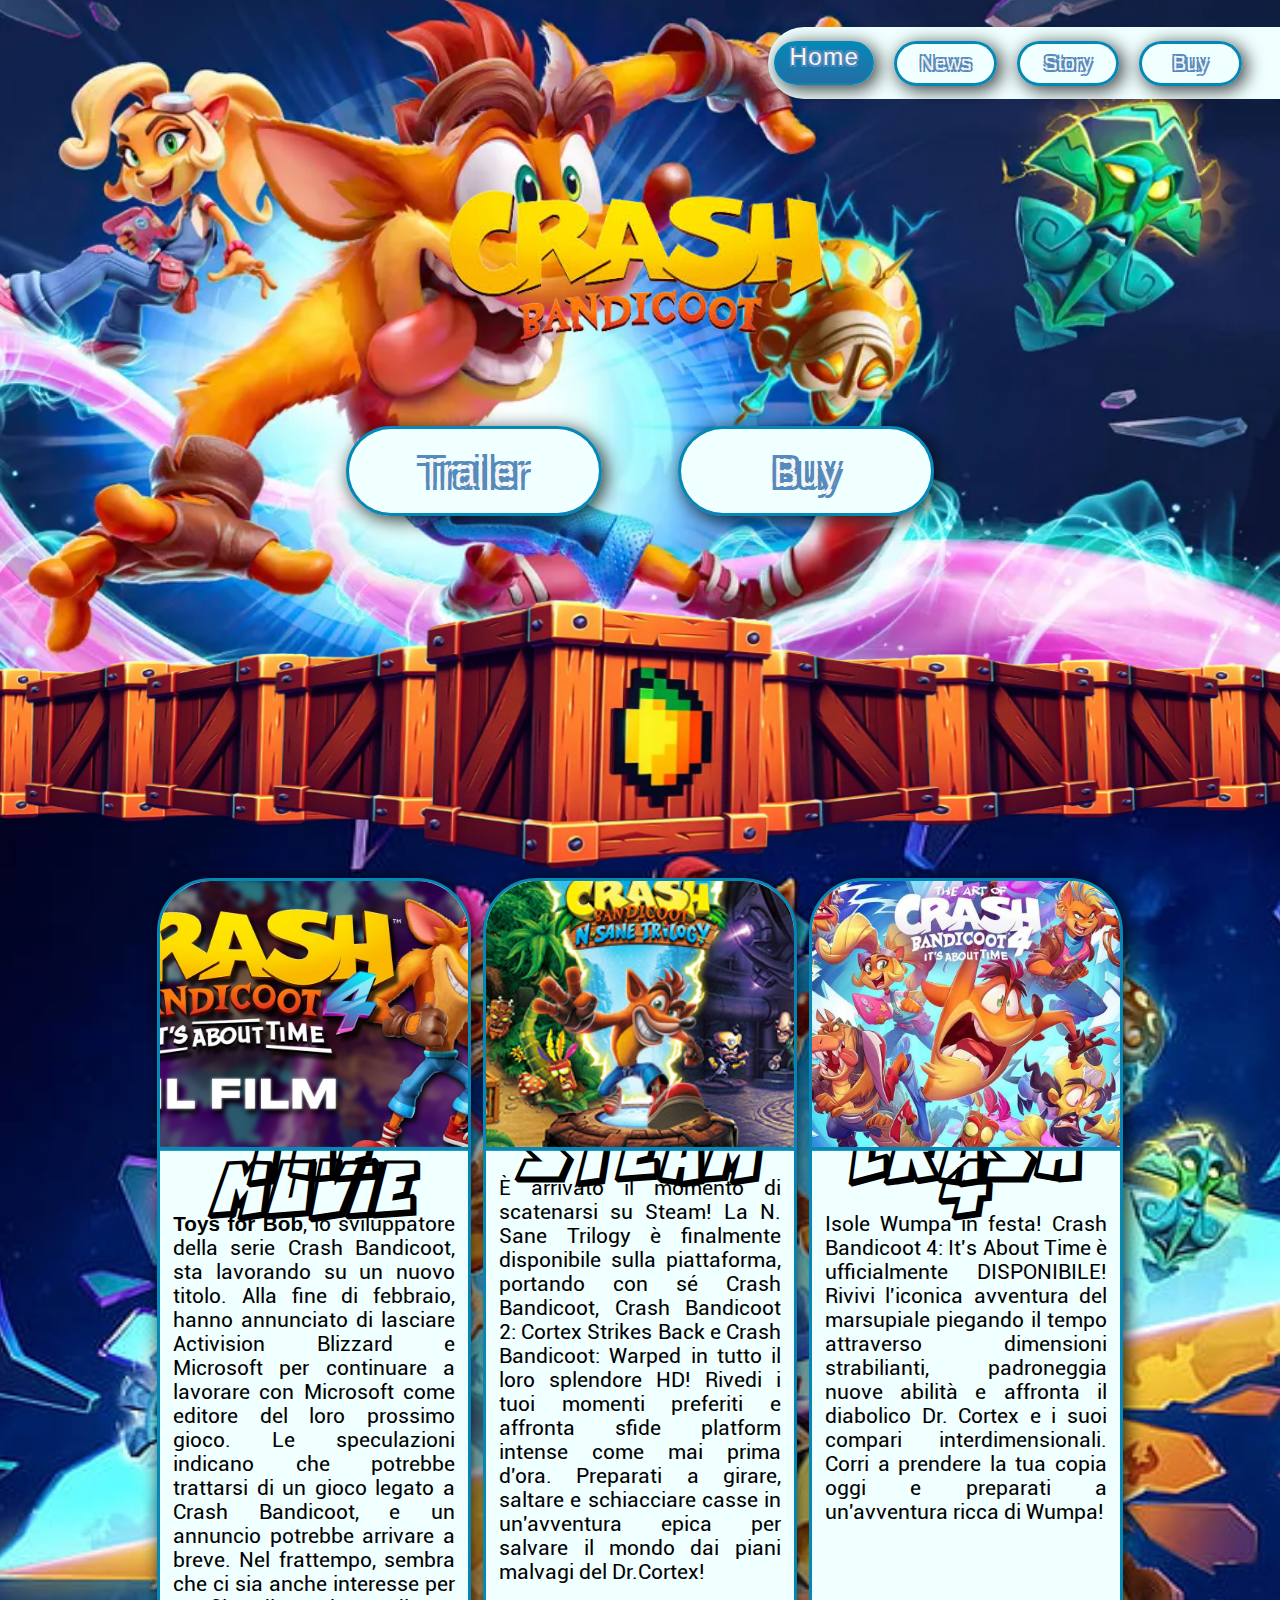
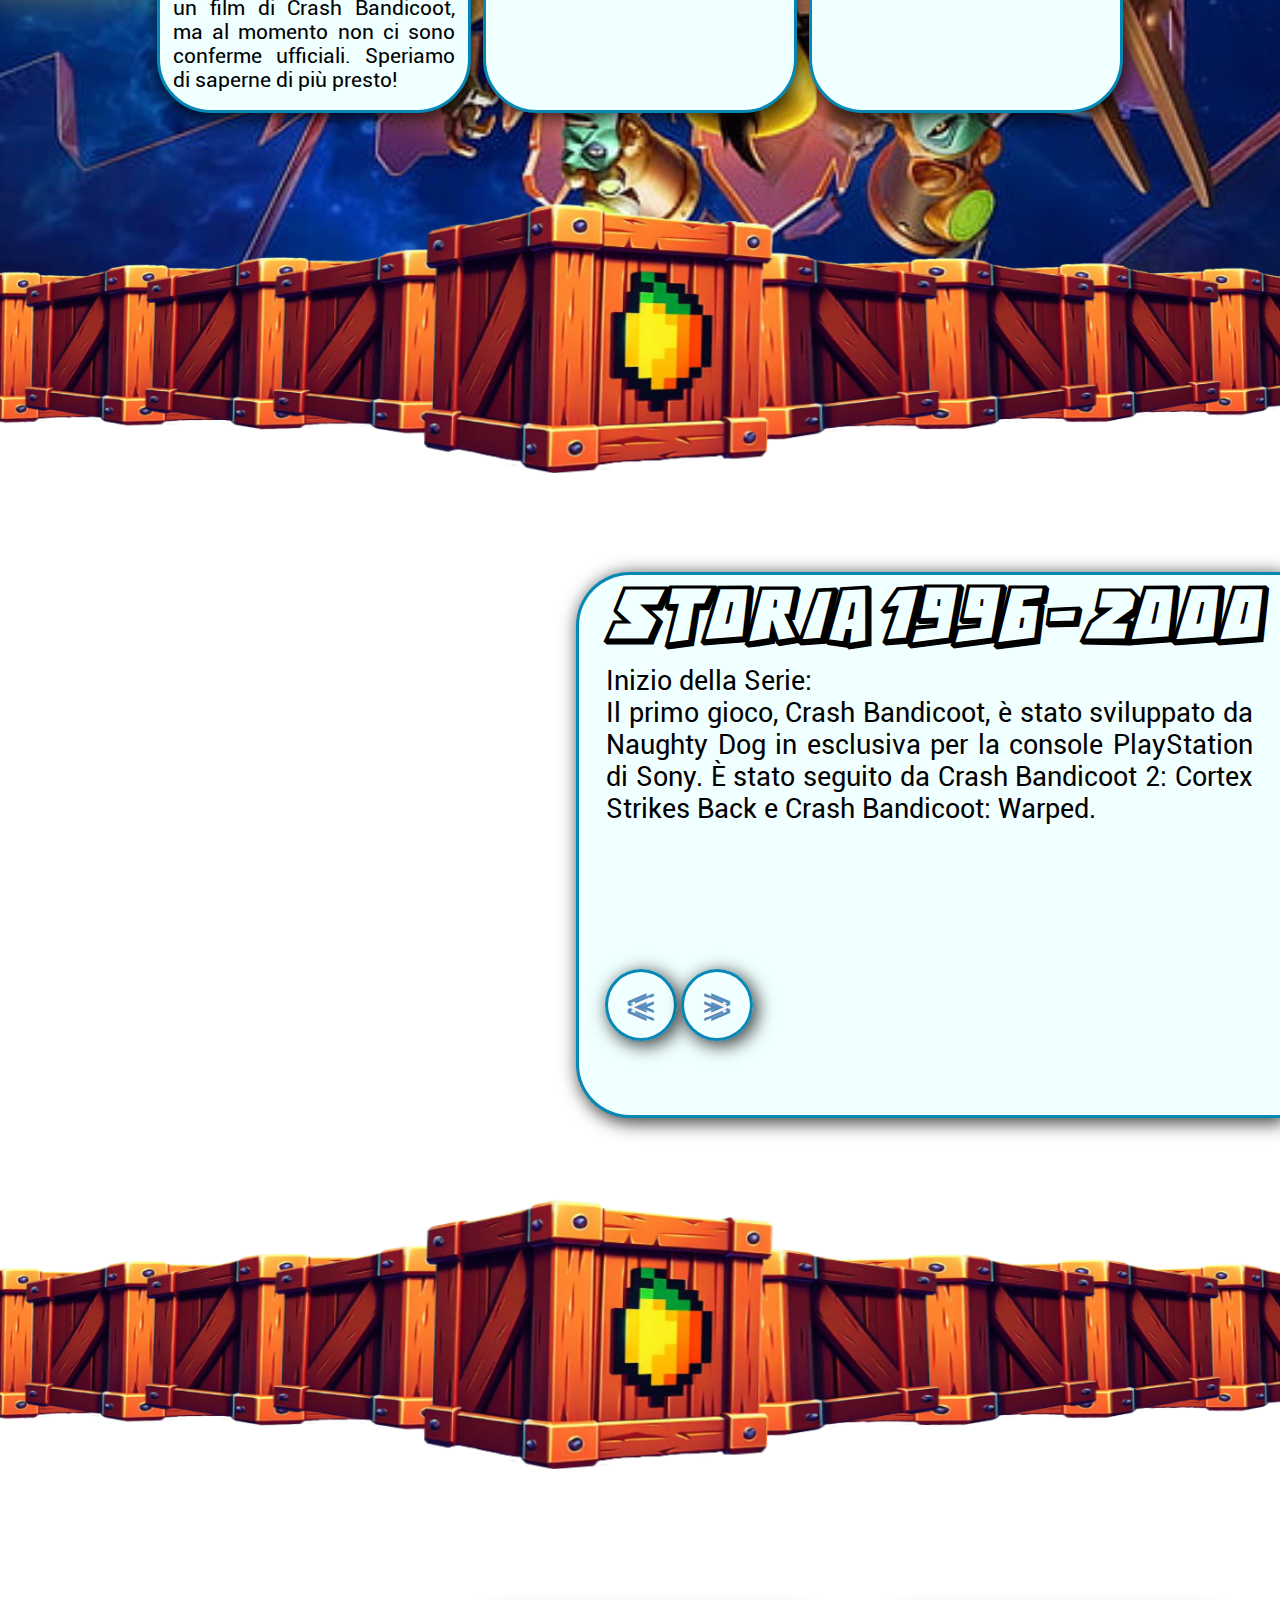
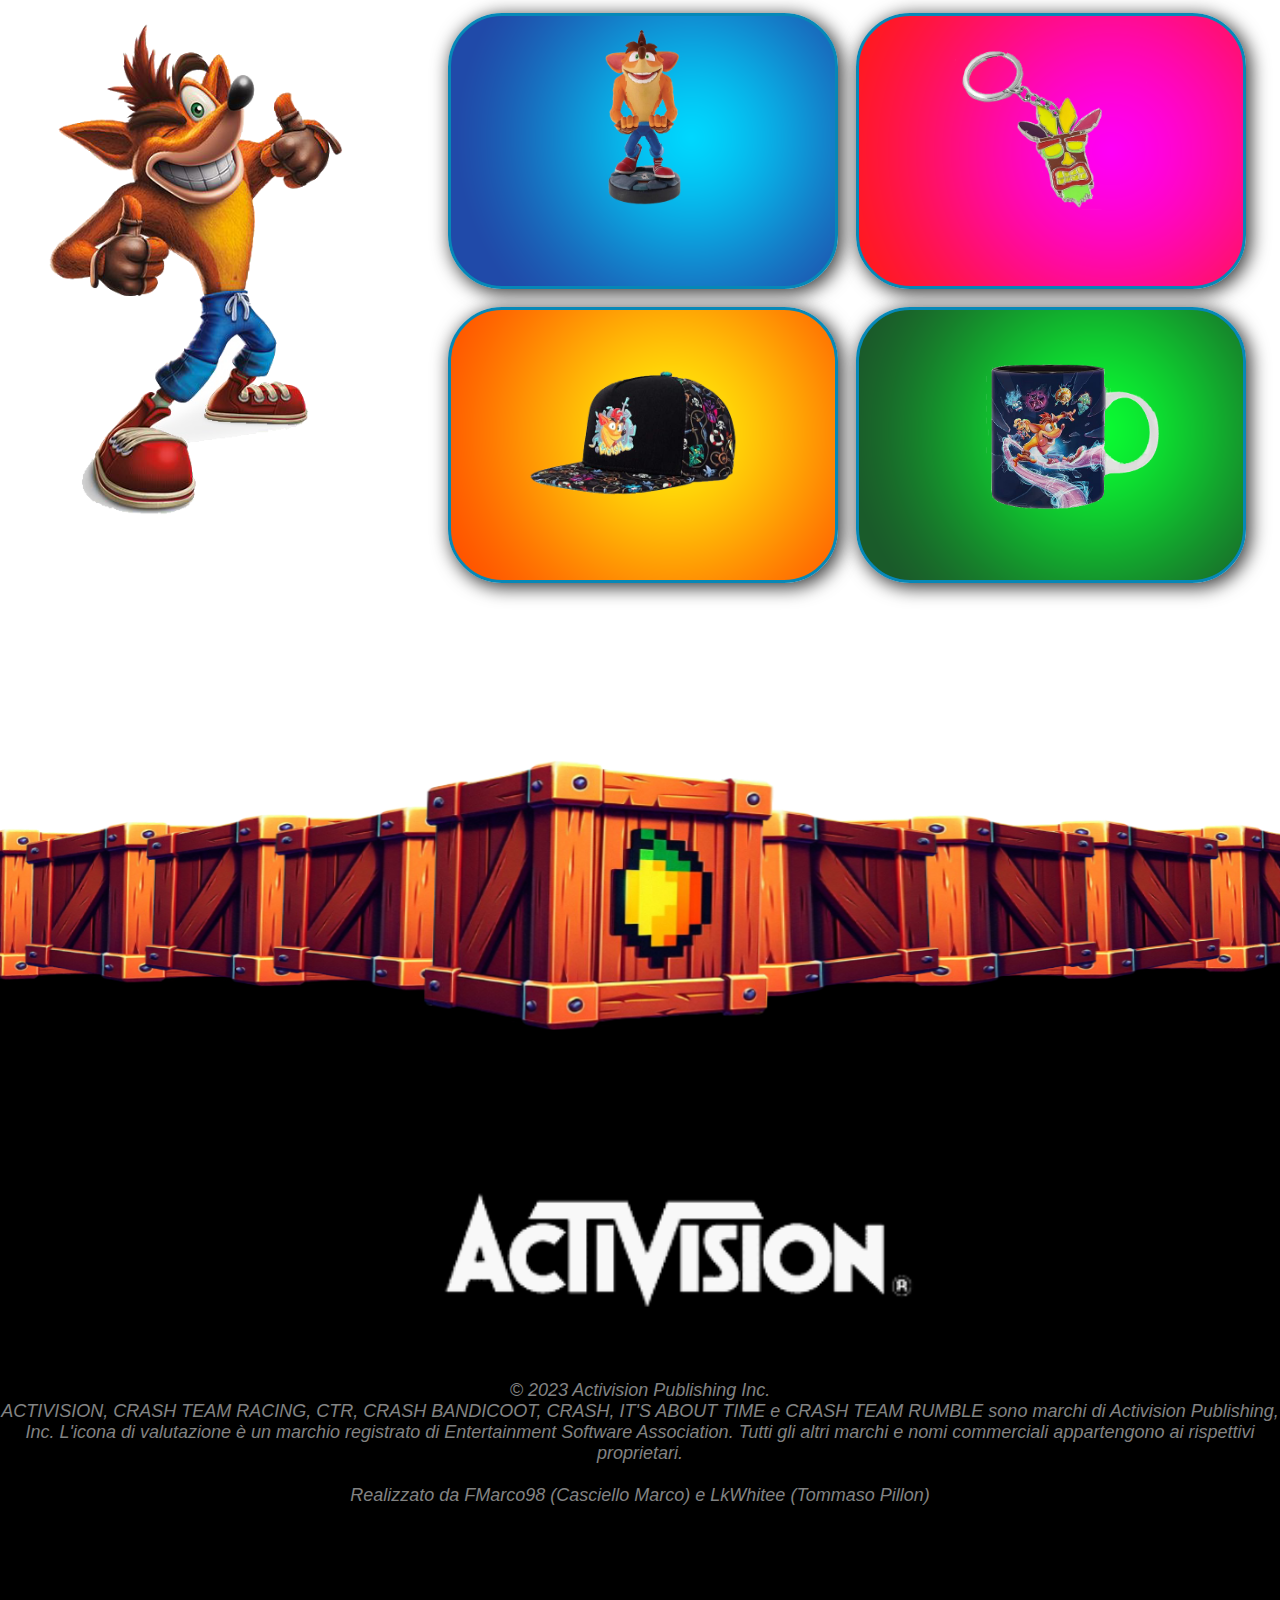
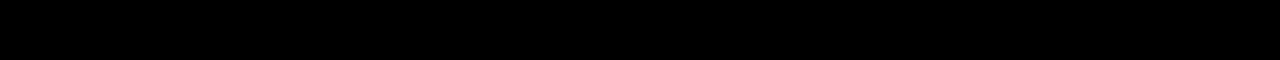
==== Index.html @ d4e4f2d7 "coso si" ====
<!DOCTYPE html>
<html lang="it">
<head>
    <meta charset="UTF-8">
    <meta name="viewport" content="width=device-width, initial-scale=1.0">
    <meta name="author" content="Casciello Marco, Pillon Tommaso">
    <link rel="stylesheet" href="./css/screen.css" media="screen">
    <link rel="shortcut icon" href="./imgs/misc/favicon.ico" type="image/x-icon">
    <title>Crash Bandicoot - Home</title>
</head>
<body>
    <nav id="navbar" aria-label="Barra di navigaziones">
        <ul>
            <li><span class="thispage" lang="en">Home</span></li>
            <li><a href="./pages/news.html" lang="en"><button class="cssbuttons-io " lang="en"><span>News</span></button></a></li>
            <li><a href="./pages/story.html"><button class="cssbuttons-io " lang="en"><span>Story</span></button></a></li>
            <li><a href="./pages/buy.html" lang="en"><button class="cssbuttons-io " lang="en"><span>Buy</span></button></a></li>
        </ul>
    </nav>
    <header class="main">
        <img src="imgs\header\Logo.png" alt="Crash Bandicoot Logo">
        <ul>
            <li><button class="cssbuttons-io " lang="en" onclick="Trailerclicked()"><span> Trailer </span></button></li>
            <li><button class="cssbuttons-io " lang="en" onclick="buyClicked()"><span> Buy </span></button></li>
        </ul>
    </header>
    <main>
        <section id="TrailerPopUp" class="buttonPopUp" style="display: none">

            <button class="cssbuttons-io" onclick="Trailerclicked()"><span>X</span></button>
            <iframe src="https://www.youtube.com/embed/IgHVwqAWYao?si=C3jhxIjIjNa_EqB8" title="YouTube video player" frameborder="0" allow="accelerometer; autoplay; clipboard-write; encrypted-media; gyroscope; picture-in-picture; web-share" referrerpolicy="strict-origin-when-cross-origin" allowfullscreen></iframe>
        </section>
        
        <section id="buyPopUp" class="buttonPopUp" style="display: none">
            <button class="cssbuttons-io" onclick="buyClicked()"><span>X</span></button>
            <iframe src="pages/buy.html"></iframe>
        </section>
        

        <hr class="mangobox" id="index-d1">
        <section id="newsBox" class="newsBox" aria-label="Ultime notizie">
            <ul>
                <li id = "news1" class="box">
                    <img src="imgs/News/maxresdefault.jpg" alt="Film">
                    <h2 class="title" lang="en">THE MOVIE</h2>
                    <p class="text">
                        <span lang="en"><strong> Toys for Bob</strong></span>, lo sviluppatore della serie Crash Bandicoot, sta lavorando su un nuovo titolo. Alla fine di febbraio, hanno annunciato di lasciare Activision Blizzard e Microsoft per continuare a lavorare con Microsoft come editore del loro prossimo gioco. Le speculazioni indicano che potrebbe trattarsi di un gioco legato a Crash Bandicoot, e un annuncio potrebbe arrivare a breve. Nel frattempo, sembra che ci sia anche interesse per un film di Crash Bandicoot, ma al momento non ci sono conferme ufficiali. Speriamo di saperne di più presto!
                    </p>
                </li>
                <li id = "news2" class="box">
                    <img src="imgs/News/SteamTrilogy.jpg" alt="N-sane Trilogy">
                    
                    <h2 class="title">STEAM</h2>
                    <p class="text">
                        È arrivato il momento di scatenarsi su Steam!
                        La N. Sane Trilogy è finalmente disponibile sulla piattaforma, portando con sé Crash Bandicoot, Crash Bandicoot 2: Cortex Strikes Back e Crash Bandicoot: Warped in tutto il loro splendore HD! Rivedi i tuoi momenti preferiti e affronta sfide platform intense come mai prima d'ora. Preparati a girare, saltare e schiacciare casse in un'avventura epica per salvare il mondo dai piani malvagi del Dr.Cortex!
                    </p>
                </li>
                <li id = "news3" class="box">
                    <img src="imgs/News/crash4.jpg" alt="Film">
                    
                    <h2 class="title">CRASH 4</h2>
                    <p class="text">
                        Isole Wumpa in festa! Crash Bandicoot 4: It's About Time è ufficialmente DISPONIBILE!
                        Rivivi l'iconica avventura del marsupiale piegando il tempo attraverso dimensioni strabilianti, padroneggia nuove abilità e affronta il diabolico Dr. Cortex e i suoi compari interdimensionali.
                        
                        Corri a prendere la tua copia oggi e preparati a un'avventura ricca di Wumpa!
                    </p>
                </li>
            </ul>
        </section>
        <hr class="mangobox" id="index-d2">
        <section class="story bg" id="storyBox">
            <div id="popUp" class="box story">
                <div id = "storypt1" style="display: block;">
                    <h2  class="title">STORIA 1996-2000</h2>
                    <p class="text"> Inizio della Serie: <br>
                        Il primo gioco, Crash Bandicoot, è stato sviluppato da Naughty Dog in esclusiva per la console PlayStation di Sony. È stato seguito da Crash Bandicoot 2: Cortex Strikes Back e Crash Bandicoot: Warped.
                    </p>
                </div>
                <div id = "storypt2" style="display: none;">
                    <h2 class="title">STORIA 2001-2006</h2>
                    <p class="text">
                        Transizione a Terze Parti: <br>
                        Dopo il periodo di esclusività PlayStation, la serie si è allargata ad altre piattaforme e sviluppatori. Alcuni titoli notevoli sono Crash Team Racing e Crash Bash.
                    </p>
                </div>
                <div id = "storypt3" style="display: none;">
                    <h2 class="title">STORIA 2016-PRESENTE</h2>
                    <p class="text">
                        Rinascita: <br> 
                        Nel 2016, la serie è stata rivitalizzata con il remake dei primi tre giochi. Crash Bandicoot N. Sane Trilogy ha portato i classici su piattaforme moderne. <br><br>
                    </p>
                </div>
                <div id = "storypt4" style="display: none;">
                    <h2 class="title">ELEMENTI COMUNI</h2>
                    <p class="text">
                        I giochi di Crash Bandicoot sono principalmente platform, ma includono anche spin-off come giochi di kart racing e party. La trama ruota attorno al bandicoot geneticamente modificato Crash e al suo nemico, il dottor Neo Cortex.
                    </p>
                </div>
                
                <div id="Buttons" > 
                    <button class="cssbuttons-io" onclick="previusPage()"><span> &#60; </span> </button>
                    <button class="cssbuttons-io" onclick="nextPage()"><span> &#62; </span> </button>
                </div>
            </div>  
            
        </section>
        <hr class="mangobox" id="index-d3">
        
        <section id="gadgetsBox" class="gadgetsBox">
            <img src="imgs/misc/Bandicoot.png" alt="" style="float: left; height: 90%; width: 30%;">
            <ul id="gadgetsList" class="gadgets">
                <li id="gadget1" class="box" style="background-image: url(imgs/gadgets/Background/Blue.png); background-size: cover;">
                    <a href="https://www.amazon.it/Cable-Guy-Crash-Bandicoot-Edizione/dp/B087541DFK?th=1" target="_blank">
                        <img src="imgs/gadgets/Statuina.png" style="width: 20%; margin: 1.5vh auto auto 40%;">
                    </a>
                </li>
                <li id="gadget2" class="box" style="background-image: url(imgs/gadgets/Background/PinkRed.png); background-size: cover;">
                    <a href="https://www.amazon.com/CellDesigns-Characters-Collection-Bandicoot-Aku-Keychain/dp/B07CPF676R/ref=sr_1_2" target="_blank">
                        <img src="imgs/gadgets/portc.png" style="width: 50%; margin: 3vh auto auto 25%;">
                    </a>
                </li>
                <li id="gadget3" class="box" style="background-image: url(imgs/gadgets/Background/YellowOrange.png); background-size: cover;">
                    <a href="https://www.amazon.it/Numskull-Bandicoot-Mantello-Multicolore-Taglia/dp/B08LZHLM4C" target="_blank">
                        <img src="imgs/gadgets/cap.png" style="width: 55%; margin: 3vh auto auto 20%;">
                    </a>
                </li>
                <li id="gadget4" class="box" style="background-image: url(imgs/gadgets/Background/green.png); background-size: cover;">
                    <a href="https://www.amazon.it/ABYstyle-Crash-Bandicoot-Tazza-320/dp/B08LH5XTSV" target="_blank">
                        <img src="imgs/gadgets/tazza.png" style="width: 45%; margin: 6vh auto auto 33%;">
                    </a>
                </li>
            </ul>
        </section>
        <!--
            <section id="newsletter_form">
                
            </section>
        -->
        
        <button id="Btn" class="Btn" onclick="topFunction()" title="Go to top">
            <svg height="1.2em" class="arrow" viewBox="0 0 512 512"><path d="M233.4 105.4c12.5-12.5 32.8-12.5 45.3 0l192 192c12.5 12.5 12.5 32.8 0 45.3s-32.8 12.5-45.3 0L256 173.3 86.6 342.6c-12.5 12.5-32.8 12.5-45.3 0s-12.5-32.8 0-45.3l192-192z"></path></svg>
        </button>
    </main>

    <footer class="main" id="homePageFooter">
        <hr class="mangobox">
        
        <img src="imgs/misc/Activision_Logo_0003.png">
        <br>
        <p>
            <em>© 2023 Activision Publishing Inc. <br> ACTIVISION, CRASH TEAM RACING, CTR, CRASH BANDICOOT, CRASH, IT'S ABOUT TIME e CRASH TEAM RUMBLE sono marchi di Activision Publishing, Inc. L'icona di valutazione è un marchio registrato di Entertainment Software Association. Tutti gli altri marchi e nomi commerciali appartengono ai rispettivi proprietari.</em>
        </p>
        <p>
            <em>
                <br>Realizzato da FMarco98 (Casciello Marco) e LkWhitee (Tommaso Pillon) 
            </em>
        </p>
    </footer>
    
    <script src="js/Index.js"></script>
    <script src="js/BackToTheTop.js"></script>

    
    </body>
</html>
---- css/screen.css ----
* {
    margin: 0px;
    padding: 0px;
    font-family: sans-serif;
    cursor: inherit;
}
:root {
    --AnimationNewsScaleStart: 1;
    --AnimationNewsScaleStop: 1.2;
    --AnimationNewsScaleTime: 500ms;

    --textBg: azure;
}

/*animazioni*/

@keyframes newsHover {
    from {
        transform: scale(var(--AnimationNewsScaleStart));
    }
    to {
        transform: scale(var(--AnimationNewsScaleStop));    
    }
}
@keyframes newsHover-off{
    from{
        transform: scale(var(--AnimationNewsScaleStop));
    }to {
        transform: scale(var(--AnimationNewsScaleStart));
    }
}

@keyframes gadgetHover {
    from {
        translate: 0 0;
    }
    to {
        translate: 0 -2vh;
        position: relative;
        
    }
}
@keyframes gadgetHover-off{
    from{
        translate: 0 -2vh;
        position: relative;
    } to {
        translate: 0 0;
    }
}

/*custom fonts*/
@font-face {
    font-family: titleFont;
    src: url(./fonts/Action\ Comics.ttf);
}
@font-face {
    font-family: textFont;
    src: url(./fonts/Roboto-Regular.ttf);
}

#index-d1 {
    top: -10vh;
}
#newsBox {
    top: -19vh;
}
#index-d2 {
    top: -29vh
}
#storyBox {
    top: -38vh;
}
#index-d3 {
    top: -59vh
}
#gadgetsBox{
    top: -68vh;
}
#homePageFooter {
    bottom: -440vh;
}

body {
    margin: 0px;
    cursor: url(../imgs/misc/cursor.cur), auto;
    /*background-color: black;*/
}
.bg {
    background-image: url(./../imgs/Background/BackBackground.png);
    background-attachment: fixed;
    background-repeat: no-repeat;
    background-size: cover;
}

/*Presi da internet*/

/*-------------------Back to top -----------------*/
.Btn {
    z-index: 999;
    width: 4vw;
    height: 4vw;
    background: linear-gradient(#44ea76, #39fad7);
    display: none;
    align-items: center;
    justify-content: center;
    border-radius: 50%;
    cursor: pointer;
    position: fixed;
    border: none;
    bottom: 3vh;
    right: 2vw;
  }
  .arrow path {
    fill: white;
  }
  .Btn:hover .arrow {
    animation: slide-in-bottom .7s cubic-bezier(0.250, 0.460, 0.450, 0.940) both;
  }
  @keyframes slide-in-bottom {
    0% {
      transform: translateY(10px);
      opacity: 0;
    }
  
    100% {
      transform: translateY(0);
      opacity: 1;
    }
  }
  
/*-------------- Scroll bar --------------- */
::-webkit-scrollbar {
    width: 0.3vw;
  }
  
  /* Track */
  ::-webkit-scrollbar-track {
    background: #091936; 
  }
   
  /* Handle */
  ::-webkit-scrollbar-thumb {
    background: #986c22; 
  }
  
  /* Handle on hover */
  ::-webkit-scrollbar-thumb:hover {
    background: #986c22; 
  }

/* -------- custom button --------------------------*/

.cssbuttons-io {
    position: relative;
    font-size: 5vh;
    background: linear-gradient(to top, #246ea4, rgb(6, 136, 183));
    color: rgb(0, 0, 0);
    overflow: hidden;
}
button.cssbuttons-io {
    width: 20vw;
    height: 10vh;
    border: 0.3vw solid rgb(6, 136, 183);
    box-shadow: 0.3vw 0.3vw 2vh 0.1vh rgba(0,0,0,0.75);
    border-radius: 6vh;
}
.cssbuttons-io span {    
    position: relative;
    z-index: 10;
    transition: color 0.4s;
    display: inline-flex;
    align-items: center;
    padding: 0.3vh 0.3vw 0.3vh 0.3vw;
    font-family: "Arial Black", Helvetica, sans-serif;
    font-size: 4.3vh;
    color: whitesmoke;
    text-shadow: 0.4vh 0.4vh #558abb, -0.4vh -0.4vh #558abb, 0.4vh -0.4vh #558abb, -0.4vh 0.4vh #558abb;
}
.cssbuttons-io::before, .cssbuttons-io::after {
    position: absolute;
    top: 0;
    left: 0;
    width: 100%;
    height: 100%;
    z-index: 0;
}
.cssbuttons-io::before {
    content: "";
    background: azure;
    
    width: 120%;
    left: -10%;
    transform: skew(30deg);
    transition: transform 0.4s cubic-bezier(0.3, 1, 0.8, 1);
}
.cssbuttons-io:hover::before {
    transform: translate3d(100%, 0, 0);
}
.cssbuttons-io:active {
    transform: scale(0.95);
}

/*-------------- HEADER ------------------*/
header {
    margin: 0px;
    background-image: url(./../imgs/header/bg.png);
    background-repeat: no-repeat;
    background-size: cover;
    background-position: center;
}
header.main img {
    display: block;
    margin-left: 35vw;
    margin-right: 35vw;
    padding: 10vh 0px 5vh 0px;
    width: 30vw;
}
header.main ul {
    list-style: none;
    display: flex;
    justify-content: center;
    padding: 0px;
    padding-bottom: 15vh;
    margin: 0px;
}
header.main li {
    margin: 3vw;
}

header.small img {
    margin: 7vh 0px 0px 5vw;
    width: 20vw;
    height: 17vh;
}
header.small h1 {
    margin: 0px;
    
    color: rgb(0, 98, 255);
    padding: 1vh;
    font-family: Impact, 'Arial Narrow Bold', sans-serif;
    font-size: 5vh;
    font-weight: lighter;
    text-align: center;
}

/*-------------- NAV BAR ------------------*/
nav {
    display: block;
    position: sticky;
    top: 0px;
    right: 0px;
    float: right;
    margin-top: 3vh;
    background-color: azure;
    border-top-left-radius: 6vh;
    border-bottom-left-radius: 6vh;
    z-index: 1000;
    width: 40vw;
}
nav ul {
    margin: 0.0px;
    display: flex;
    justify-content: space-between;
    flex-direction: row;
    list-style: none;
    padding: 1.5vh 3vw 1.5vh 0.5vw;
}
nav span.thispage {
    display: inline-block;
    background: linear-gradient(to top, #246ea4, rgb(6, 136, 183));
    border: 0.2vw solid rgb(6, 136, 183);
    border-radius: 6vh;
    box-shadow: 0.3vw 0.3vw 2vh 0.1vh rgba(0,0,0,0.75);
    width: 7.5vw;
    height: 4.5vh;
    font-weight: 500;
    letter-spacing: 0.05em;
    text-align: center;
    font-family: "Arial Black", Helvetica, sans-serif;
    font-size: 2.7vh;
    color: whitesmoke;
    text-shadow: 0.2vh 0.2vh #558abb, -0.2vh -0.2vh #558abb, 0.2vh -0.2vh #558abb, -0.2vh 0.2vh #558abb;
}
nav .cssbuttons-io {
    font-size: 1vh;
}
nav button.cssbuttons-io {
    width: 8vw;
    height: 5vh;
}
nav .cssbuttons-io span {   
    transition: color 0.4s;
    font-size: 2.3vh;
    text-shadow: 0.2vh 0.2vh #558abb, -0.2vh -0.2vh #558abb, 0.2vh -0.2vh #558abb, -0.2vh 0.2vh #558abb;
}

/*------------- DIVISORI ---------------*/

hr.mangobox {
    border: 0px;
    display: block;
    margin: 0px;
    background-image: url(./../imgs/misc/divisore.png);
    background-repeat: no-repeat;
    background-size: cover;
    background-position: center;
    height: 30vh;
    width: 100%;
    position: relative;
    z-index: 100;
}
hr.simple {
    margin: 0px;
    border-top: 1vh solid rgb(6, 136, 183);
    border-bottom: 1vh solid white;
}

/* Classi generiche*/

.box {
    border: 0.3vw solid rgb(6, 136, 183);
    box-shadow: 0.3vw 0.3vw 2vh 0.1vh rgba(0,0,0,0.75);
    border-radius: 6vh;
}

.title {
    font-family: titleFont, Arial, Helvetica, sans-serif;
    font-size: 4vh;
}

.text {
    font-family: textFont, Arial, Helvetica, sans-serif;
    text-align: justify;
    font-size: 3vh;
}

/*------------- Footer -------------*/

footer hr {
    top: -10vh
}
footer p{
    text-align: center;
    font-size: 2vh;
    color: #828383;
}

footer.main {
    position: absolute;
    right: 0px;
    left: 0px;
    min-height: 90vh;
    width: 100%;
    background-color: black;
    color: white;
}
footer.main img {
    position: relative;
    width: 30%;
    scale: 1.3;
    margin: 0px 32% 0px 38%;
}

footer.simple {
    position: absolute;
    right: 0px;
    left: 0px;
    min-height: 72vh;
    width: 100%;
    background-color: black;
    color: white;
}
footer.simple img {
    position: relative;
    scale: 1.3;
    width: 20%;
    top: -8vh;
    margin: 0px 38% 0px 42%;
}
footer.simple p {
    position: relative;
    top: -8vh
}
/*------------------------- INDEX.html --------------------*/

/*news Box*/
.newsBox {
    position: relative;
    
    padding: 10vh 0px 20vh 0px;
    
    background-image: url("./../imgs/Background/generic-bg.jpg");
    background-repeat: no-repeat;
    background-size: cover;
    background-position: center;

    display: flex;
    justify-content: center;
} 
.newsBox ul {
    list-style: none;
    display: flex;
    flex-wrap: wrap;
    gap: 1vw;
}
.newsBox li {
    padding: 2vh 1vw 2vh 1vw;
    z-index: 200;
    min-height: 50vh;
    width: 22vw;
    overflow: hidden;
    background-color: var(--textBg);                                            /*>modificare forse<*/

    -webkit-animation: newsHover-off var(--AnimationNewsScaleTime);
}
.newsBox li:hover{
    animation: newsHover var(--AnimationNewsScaleTime);
    transform: scale(var(--AnimationNewsScaleStop));
    z-index: 300;
}
.newsBox img{
    border-bottom: rgb(6, 136, 183) 0.27vw solid ;
    width: 100%;
    height: 24vh;
    scale: 1.3;
    object-fit: cover;
    margin-bottom: 2vh;
}
.newsBox .title {
    text-align: center;
}
.newsBox .text {
    font-size: 2.3vh;
}

/*Story*/

section.story {
    position: relative;
    padding: 20vh 0px 30vh 0px;
}
.story div#popUp {
    background-color: var(--textBg);
    margin-left: 45%;
    width: auto;
    min-height: 60vh;
    border-right: 0px;
    border-top-right-radius: 0px;
    border-bottom-right-radius: 0px;
}
.story div#Buttons {
    position: static;
    margin: 16vh auto 3vh 2vw;   
}
.story div#Buttons button.cssbuttons-io {
    width: 8vh;
    height: 8vh;
}
.story .title {
    margin: 3vh 0px 0px 3vh;
}
.story .text{
    margin: 3vh 3vh 0px 3vh;
}

/*Gadgets*/
.gadgetsBox {
    position: relative;
    
    background-image: url(../imgs/Background/bg.jpg);
    width: 100%;
    background-repeat: no-repeat;
    background-size: cover;
    background-position: center;
    padding: 25vh 0vw 25vh 0px;
}
.gadgets {
    margin: auto auto auto 35vw;
    list-style: none;
    display: flex;
    flex-wrap: wrap;
    gap: 2vh;
    flex-direction: row;
}
.gadgets li{
    width: 30vw;
    height: 30vh;
}
.gadgets li img{
    size: auto;
    -webkit-animation: gadgetHover-off var(--AnimationNewsScaleTime)
}
.gadgets li:hover img {
    animation: gadgetHover var(--AnimationNewsScaleTime);
    translate: 0 -2vh;
    position: relative;
}


/*--------------- Buy page e news page-------------------*/

ul.boList {
    list-style: none;
    display: flex;
    flex-direction: column;
    gap: 10vh;
    padding: 5vh 7vw 15vh 7vw;
}
ul.boList li {
    background-color: var(--textBg);
}
ul.boList li img {
    width: 40vw;
    min-height: 50vh;
    object-fit: cover;
    scale: 1.1;
}
ul.boList li:nth-child(even) img {
    float: left;
    margin-right: 3vw;
}
ul.boList li:nth-child(odd) img {
    float: right;
    margin-left: 3vw;
}
ul.boList .title {
    text-align: center;
}
ul.boList .text {
    margin: 0px 1vw 0px 1vw;
}

button.cssbuttons-io.buyButton {
    font-size: 1vh;
}
button.cssbuttons-io.buyButton {
    width: 15vw;
    height: 7vh;
}
button.cssbuttons-io.buyButton span {   
    transition: color 0.4s;
    font-size: 3vh;
    text-shadow: 0.2vh 0.2vh #558abb, -0.2vh -0.2vh #558abb, 0.2vh -0.2vh #558abb, -0.2vh 0.2vh #558abb;
}

/* --------------- Story Page --------------*/
section.Story-Story {
    padding: 10vh 10% 20vh 10%;
}
.Story-Story div {
    min-height: 50vh;
    background-color: var(--textBg);
}
.Story-Story .title {
    text-align: center;
}
.Story-Story .text {
    margin: 1vh 1vw 3vh 1vw;
}

/* PopUp */
.buttonPopUp {
    z-index: 10000;
    position: fixed;
    top: 0px;
    background-color: rgba(255, 255, 255, 0.797);
    width: 100%;
    height: 100vh;
}
.buttonPopUp iframe {
    margin: 5% 15% 15% 15%;
    width: 70%;
    height: 80vh;
    
}
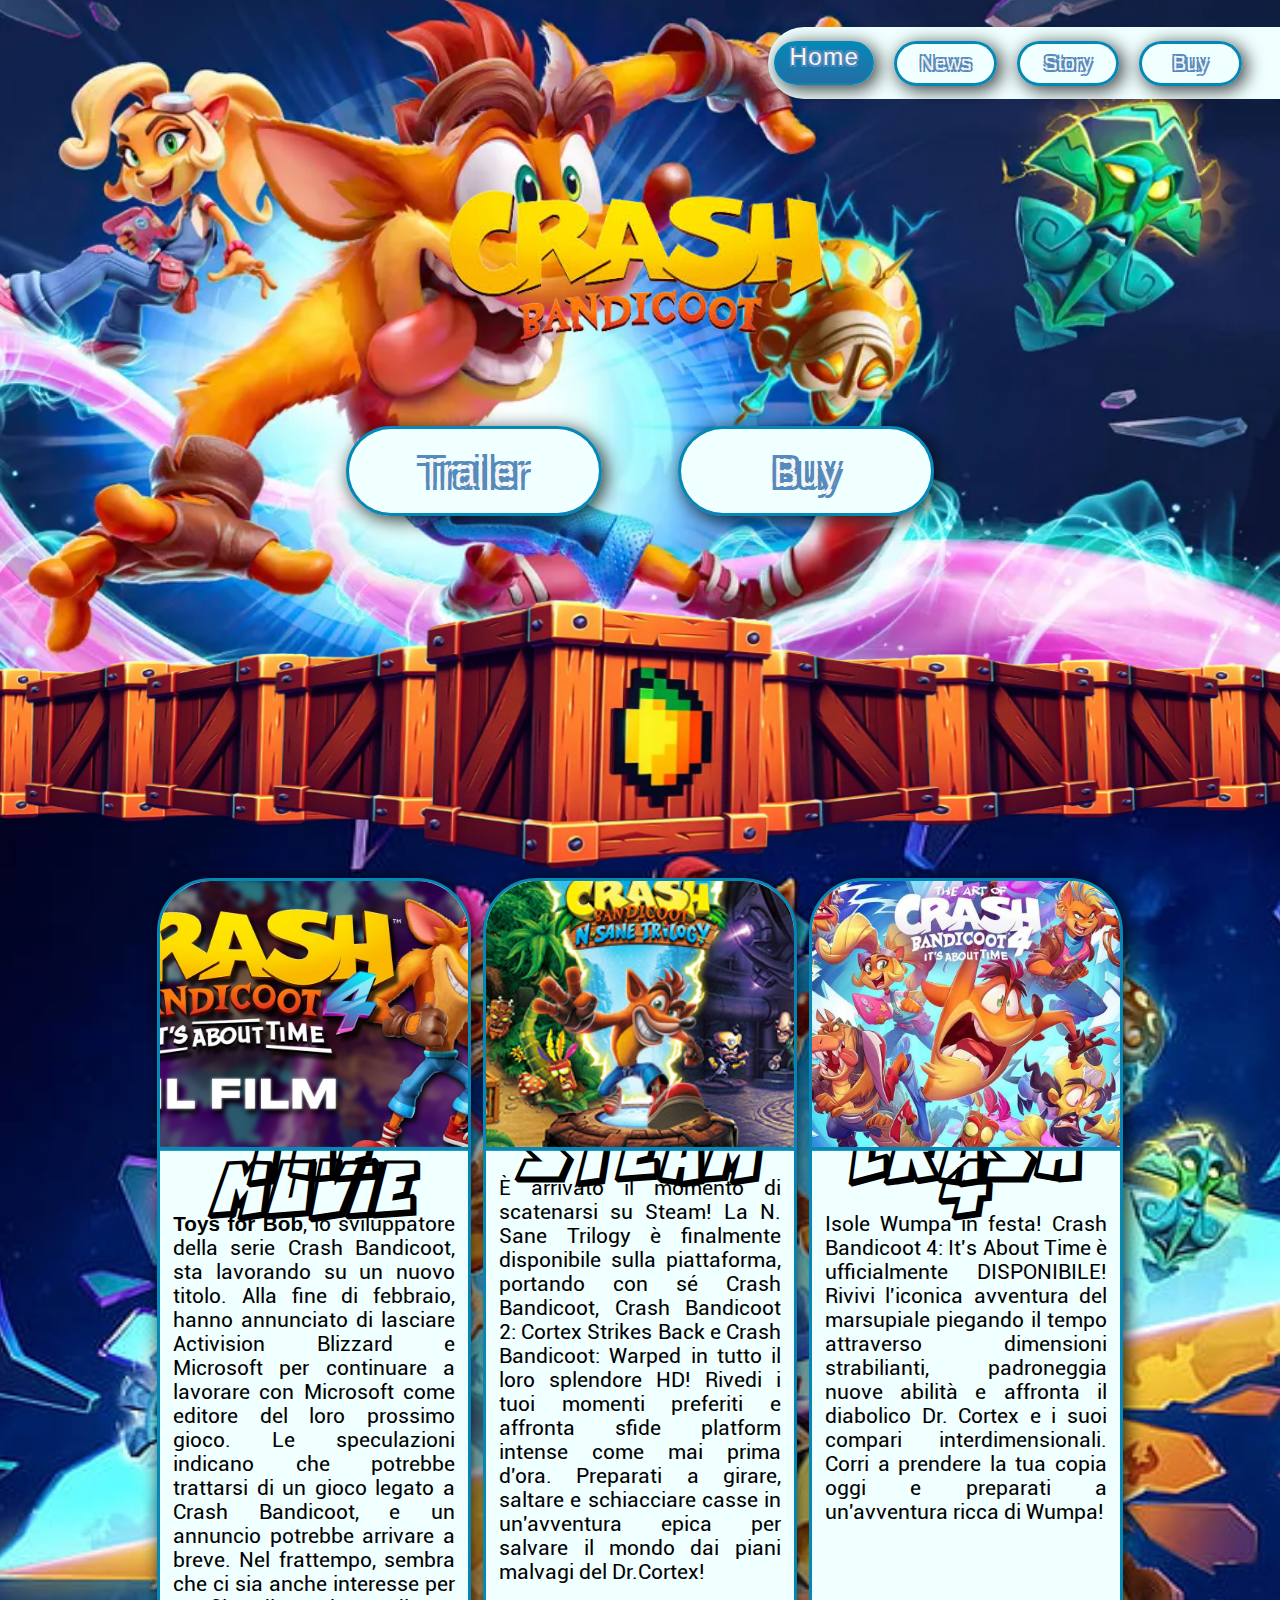
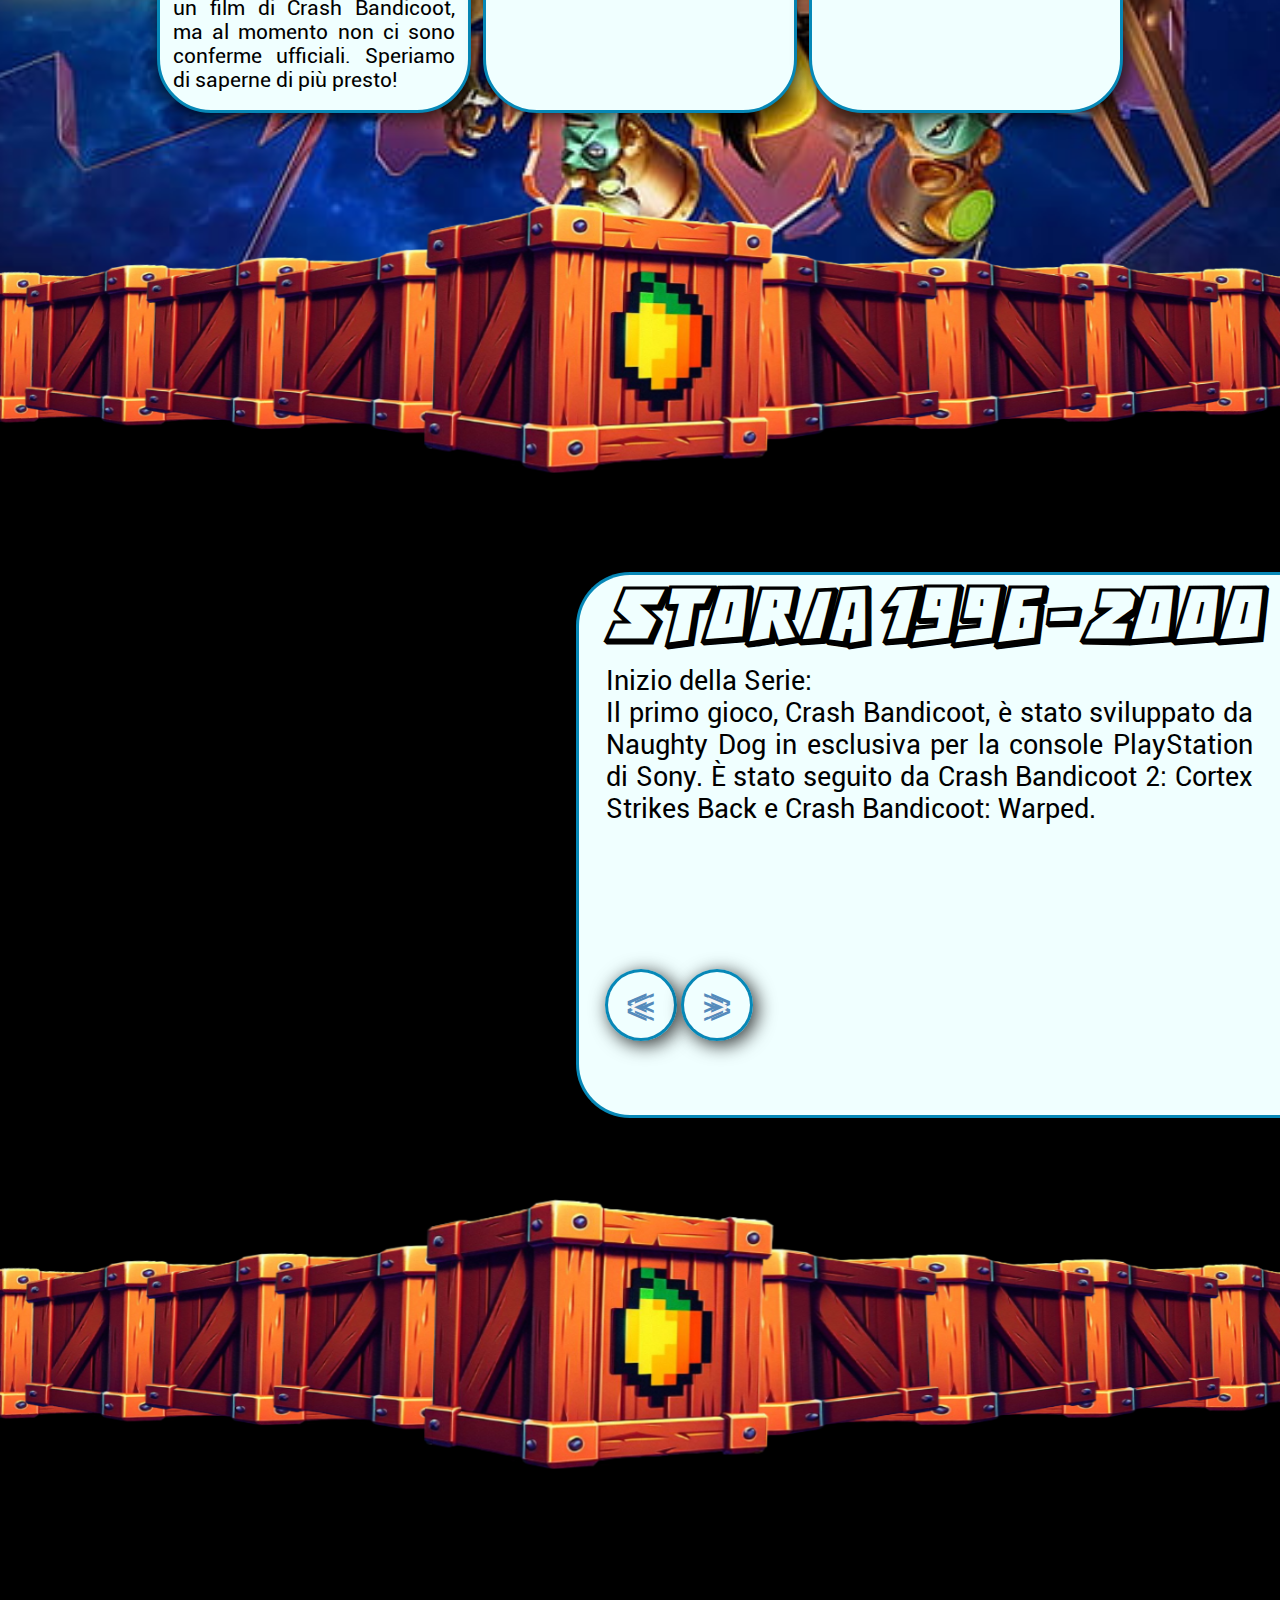
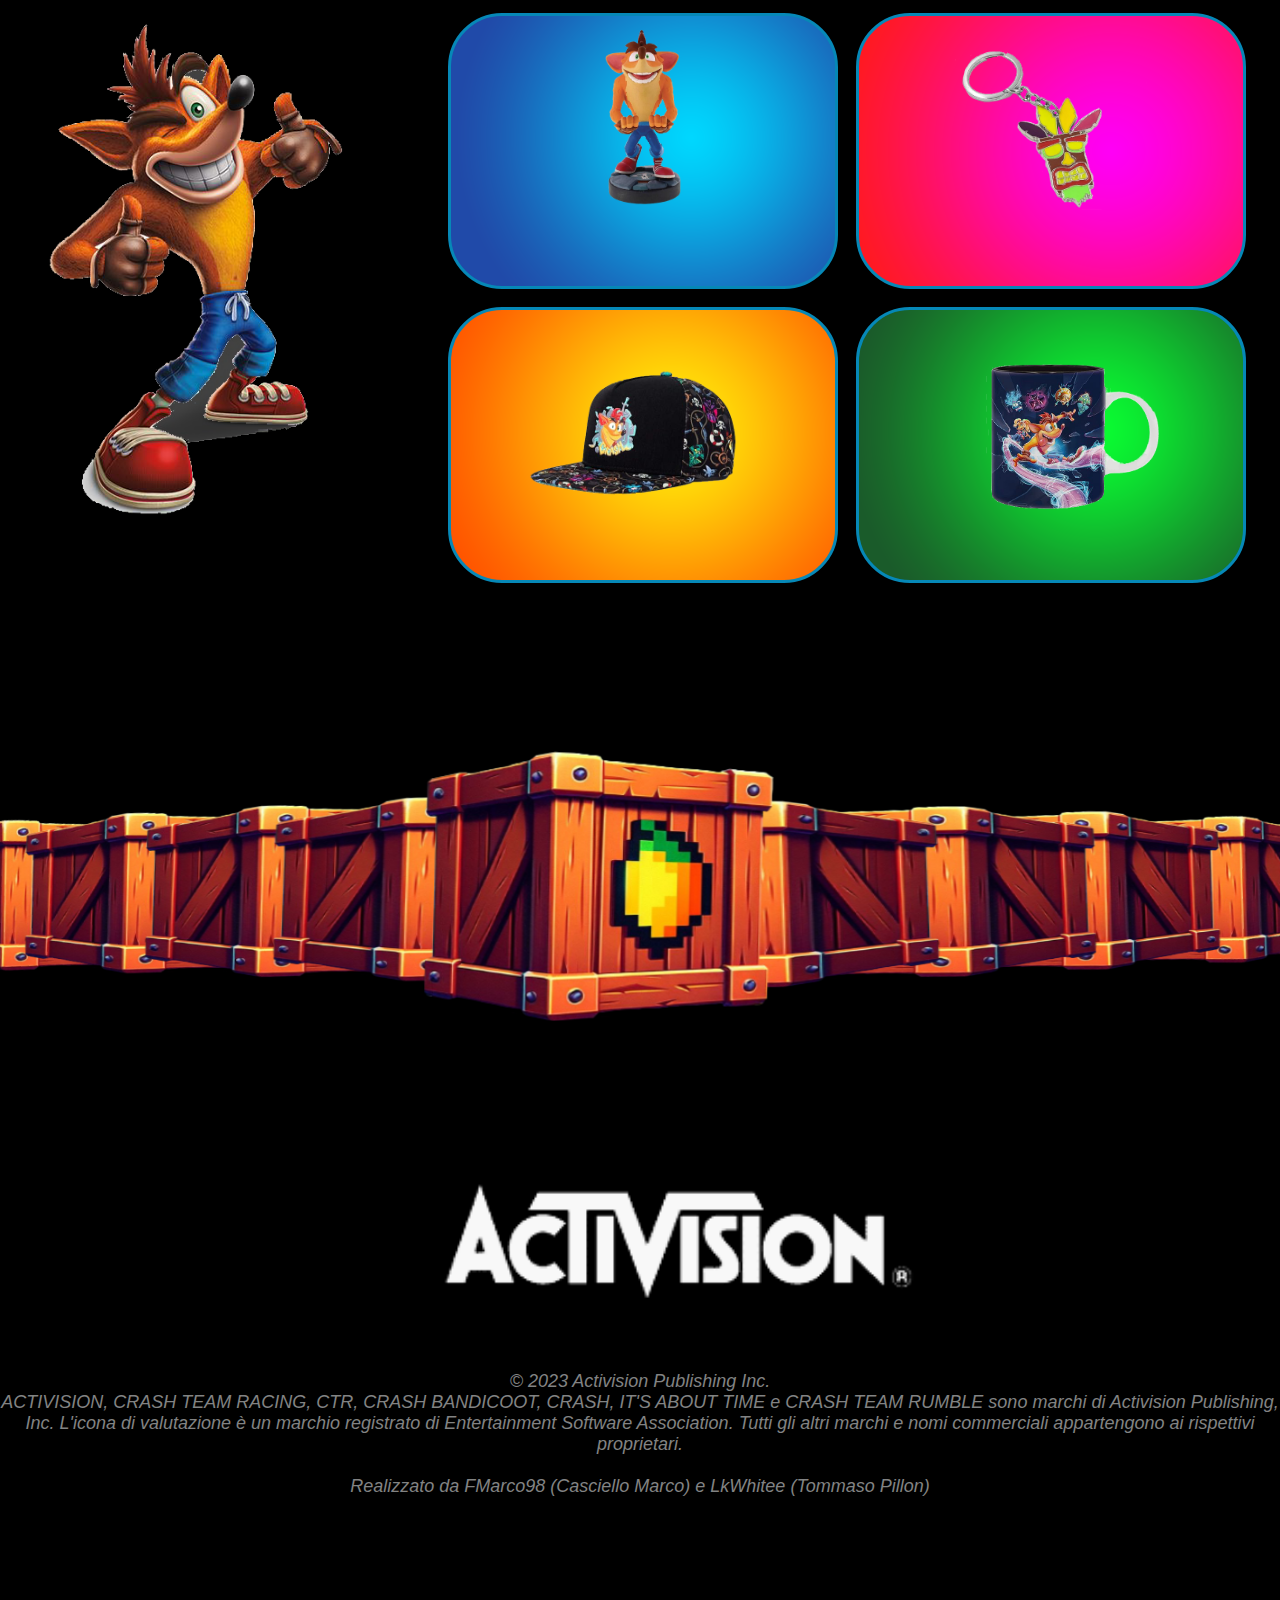
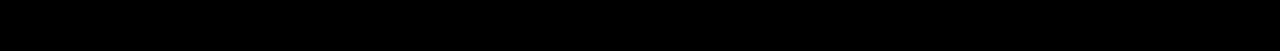
==== commit cfd0ecdf: "buy and minibuy completed" ====
--- a/Index.html
+++ b/Index.html
@@ -26,14 +26,17 @@
     </header>
     <main>
         <section id="TrailerPopUp" class="buttonPopUp" style="display: none">
-
-            <button class="cssbuttons-io" onclick="Trailerclicked()"><span>X</span></button>
+            <div class="buttonContainer">
+                <button class="cssbuttons-io" onclick="Trailerclicked()"><span>X</span></button>
+            </div>
             <iframe src="https://www.youtube.com/embed/IgHVwqAWYao?si=C3jhxIjIjNa_EqB8" title="YouTube video player" frameborder="0" allow="accelerometer; autoplay; clipboard-write; encrypted-media; gyroscope; picture-in-picture; web-share" referrerpolicy="strict-origin-when-cross-origin" allowfullscreen></iframe>
         </section>
         
         <section id="buyPopUp" class="buttonPopUp" style="display: none">
-            <button class="cssbuttons-io" onclick="buyClicked()"><span>X</span></button>
-            <iframe src="pages/buy.html"></iframe>
+            <div class="buttonContainer">
+                <button class="cssbuttons-io" onclick="buyClicked()"><span>X</span></button>
+            </div>
+            <iframe src="pages/MiniBuy.html"></iframe>
         </section>
         
 
--- a/css/screen.css
+++ b/css/screen.css
@@ -78,13 +78,13 @@
     top: -68vh;
 }
 #homePageFooter {
-    bottom: -440vh;
+    bottom: -439vh;
 }
 
 body {
     margin: 0px;
     cursor: url(../imgs/misc/cursor.cur), auto;
-    /*background-color: black;*/
+    background-color: black;
 }
 .bg {
     background-image: url(./../imgs/Background/BackBackground.png);
@@ -289,8 +289,7 @@
     width: 8vw;
     height: 5vh;
 }
-nav .cssbuttons-io span {   
-    transition: color 0.4s;
+nav .cssbuttons-io span {
     font-size: 2.3vh;
     text-shadow: 0.2vh 0.2vh #558abb, -0.2vh -0.2vh #558abb, 0.2vh -0.2vh #558abb, -0.2vh 0.2vh #558abb;
 }
@@ -512,7 +511,7 @@
 }
 ul.boList li img {
     width: 40vw;
-    min-height: 50vh;
+    height: 50vh;
     object-fit: cover;
     scale: 1.1;
 }
@@ -531,6 +530,29 @@
     margin: 0px 1vw 0px 1vw;
 }
 
+.boList li:nth-child(odd) .buttonContainer {
+    float: left;
+    margin: 0px 0px 1vh 1vw;
+}
+.boList li:nth-child(even) .buttonContainer {
+    float: right;
+    margin: 0px 1vw 1vh 0px ;
+}
+
+.buttonContainer#crash1Bc,
+.buttonContainer#crash3Bc {
+    margin-top: 1vh;
+}
+.buttonContainer#crash2Bc {
+    margin-top: 5vh;
+}
+.buttonContainer#crashRemasteredBc {
+    margin-top: 15vh;
+}
+.buttonContainer#crash4Bc {
+    margin-top: 12vh;
+}
+
 button.cssbuttons-io.buyButton {
     font-size: 1vh;
 }
@@ -539,9 +561,30 @@
     height: 7vh;
 }
 button.cssbuttons-io.buyButton span {   
-    transition: color 0.4s;
     font-size: 3vh;
     text-shadow: 0.2vh 0.2vh #558abb, -0.2vh -0.2vh #558abb, 0.2vh -0.2vh #558abb, -0.2vh 0.2vh #558abb;
+}
+
+.miniBuy ul.boList {
+    padding: 20vh 7vw 15vh 7vw;
+}
+.miniBuy#cartZone {
+    z-index: 1000;
+    position: fixed;
+    width: 26%;
+    margin: 0px 37% 0px 37%;
+    padding: 2vh 0px 1vh 0px;
+    background-color: var(--textBg);
+    border-top-left-radius: 0px;
+    border-top-right-radius: 0px;
+    border-top: 0px;
+
+    display: flex;
+    justify-content: center;
+}
+.miniBuy#cartZone button.cssbuttons-io {
+    width: 9vw;
+    height: 8vh;
 }
 
 /* --------------- Story Page --------------*/
@@ -569,8 +612,19 @@
     height: 100vh;
 }
 .buttonPopUp iframe {
-    margin: 5% 15% 15% 15%;
-    width: 70%;
+    margin: 10vh 12% 10vh 12%;
+    width: 76%;
     height: 80vh;
-    
+    border-radius: 6vh;
+    border: 0.3vw solid gray;
+    box-shadow: 0px 0px 10vw;
+}
+.buttonPopUp button.cssbuttons-io {
+    width: 8vh;
+    height: 8vh;
+}
+.buttonPopUp .buttonContainer {
+    position: absolute;
+    right: 2vw;
+    top: 2vh;
 }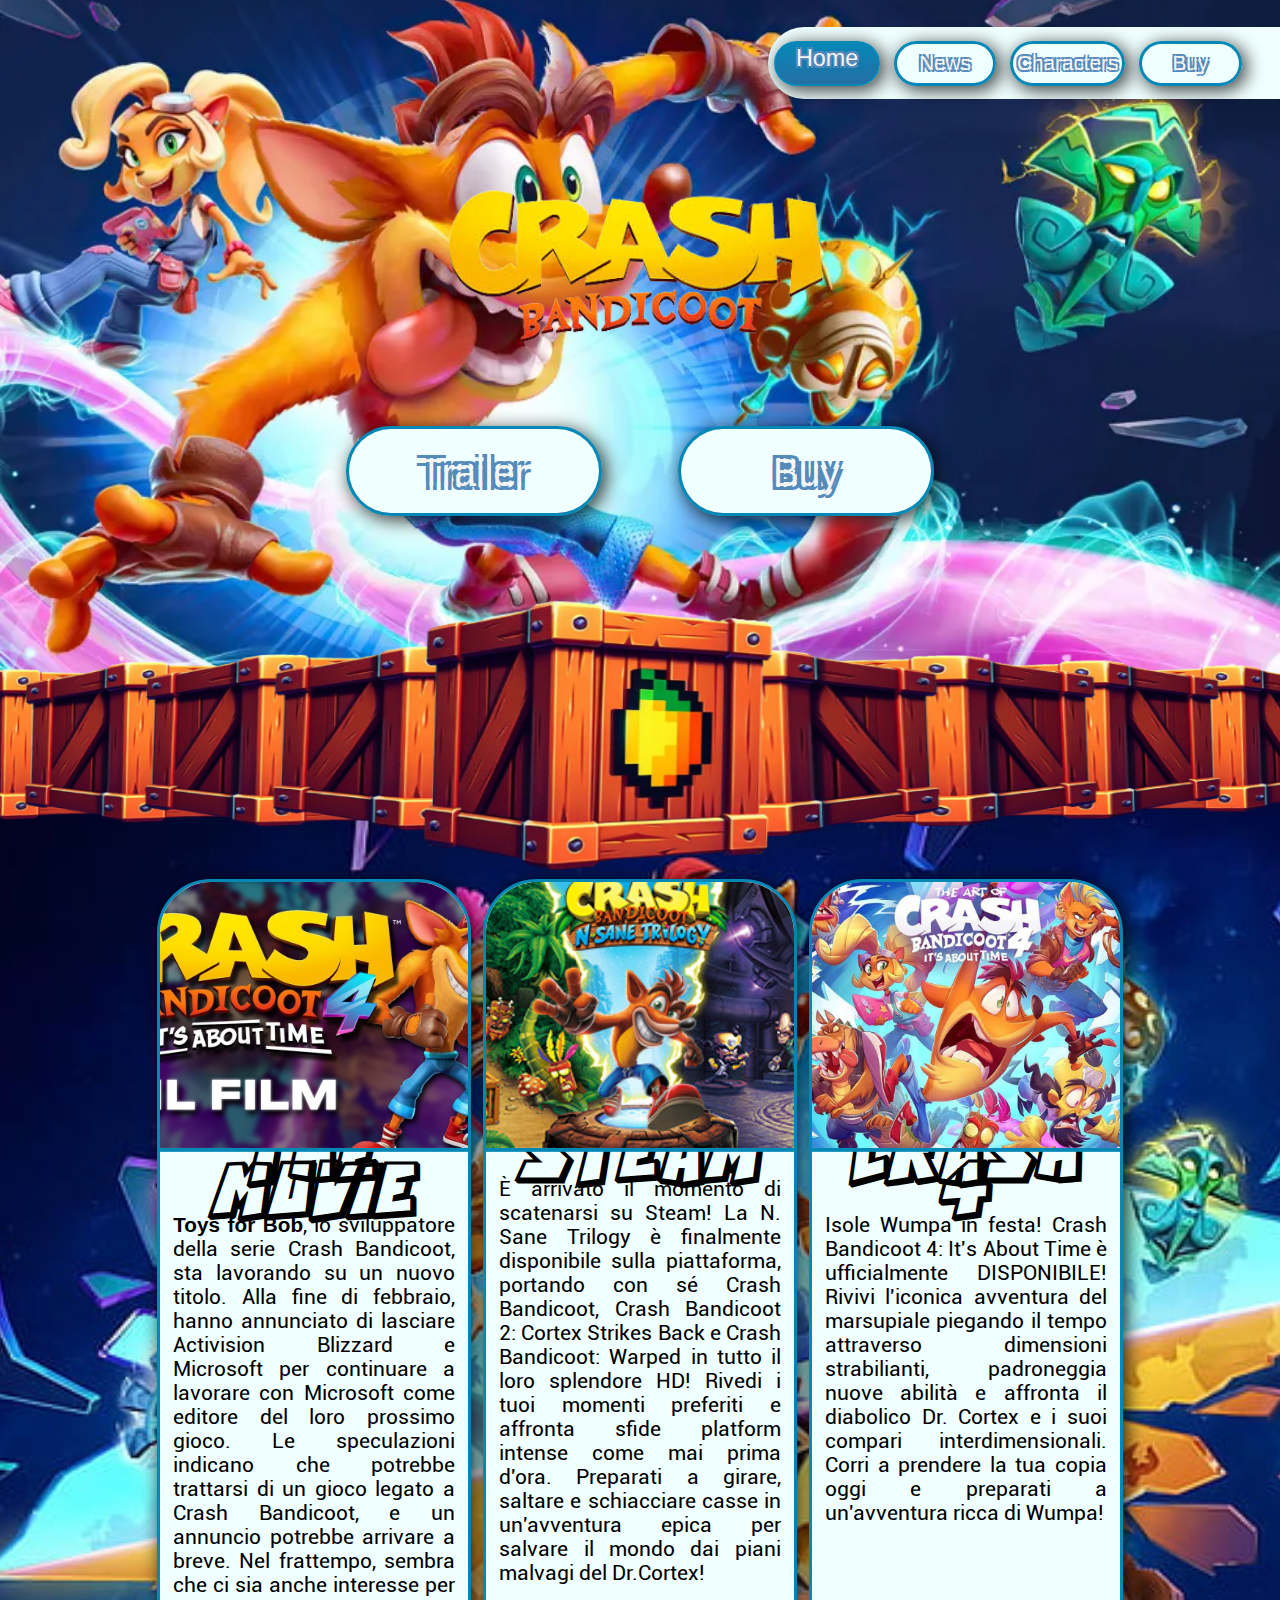
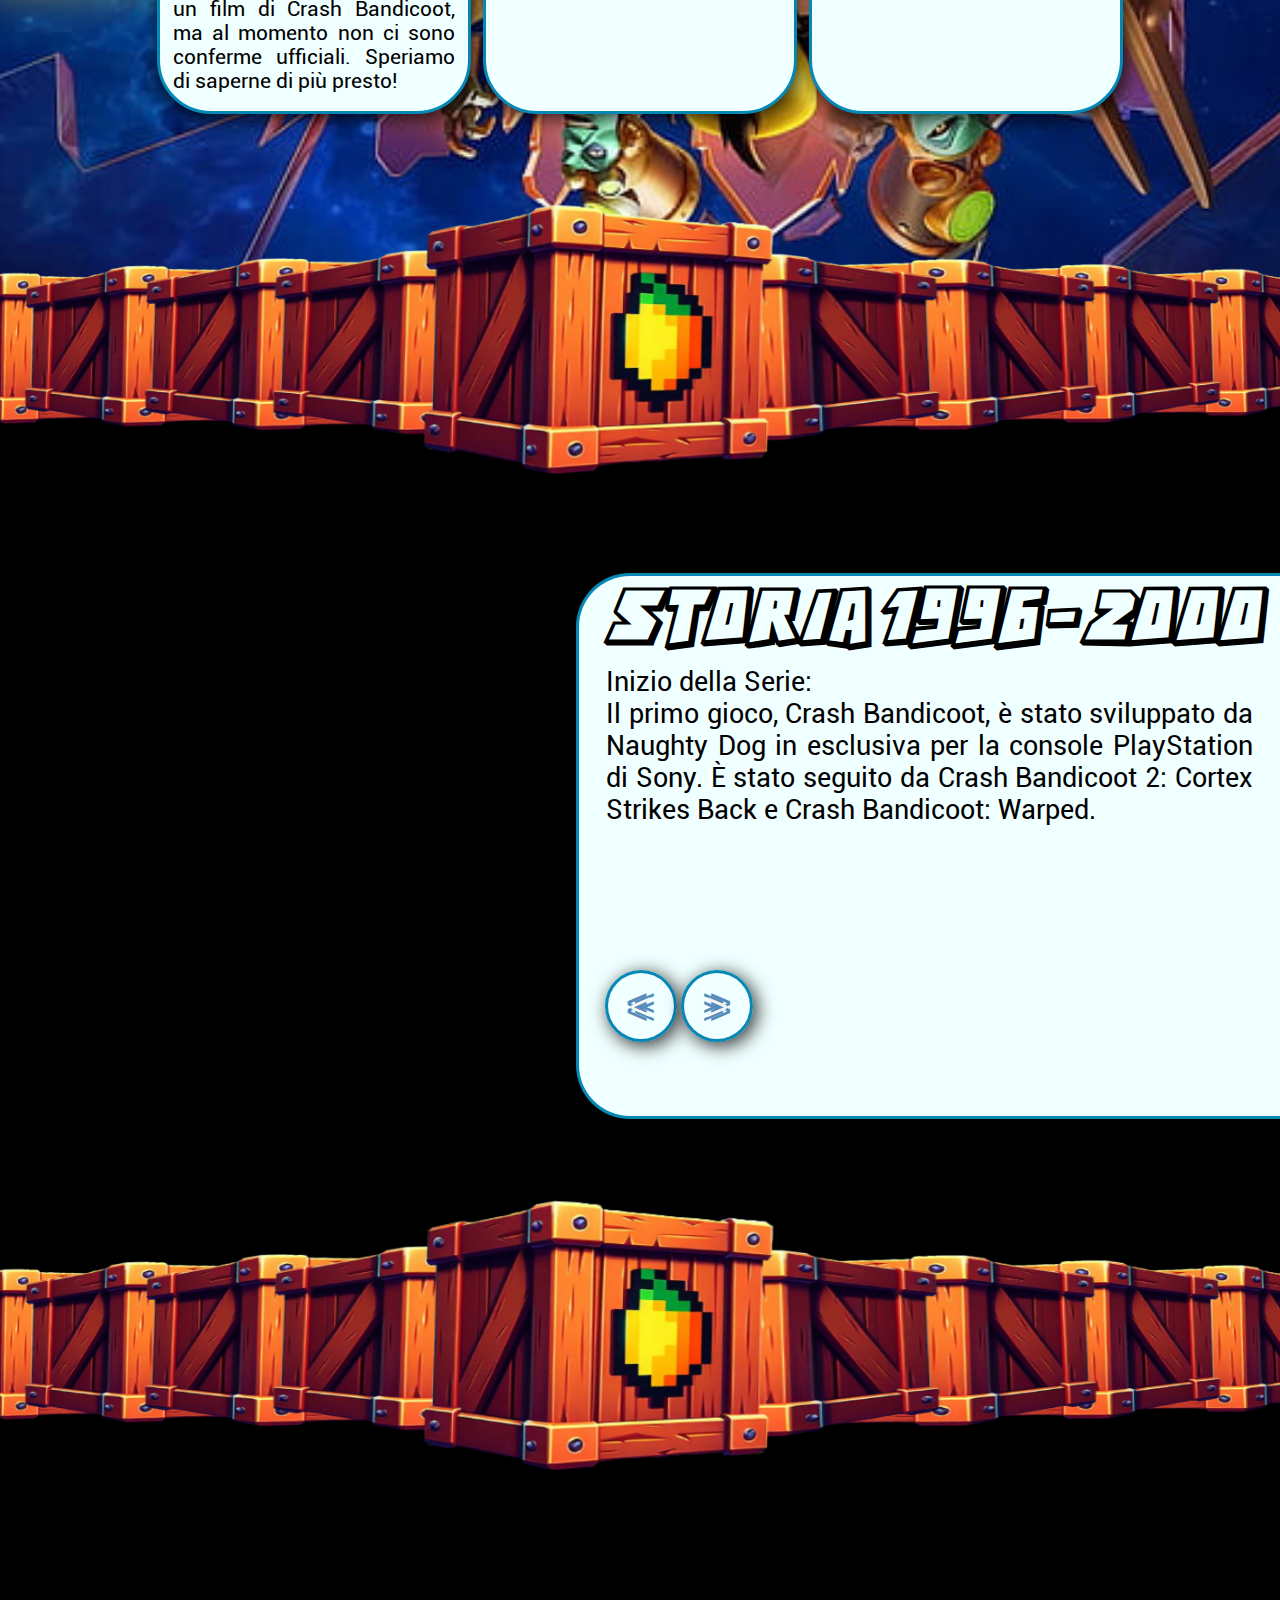
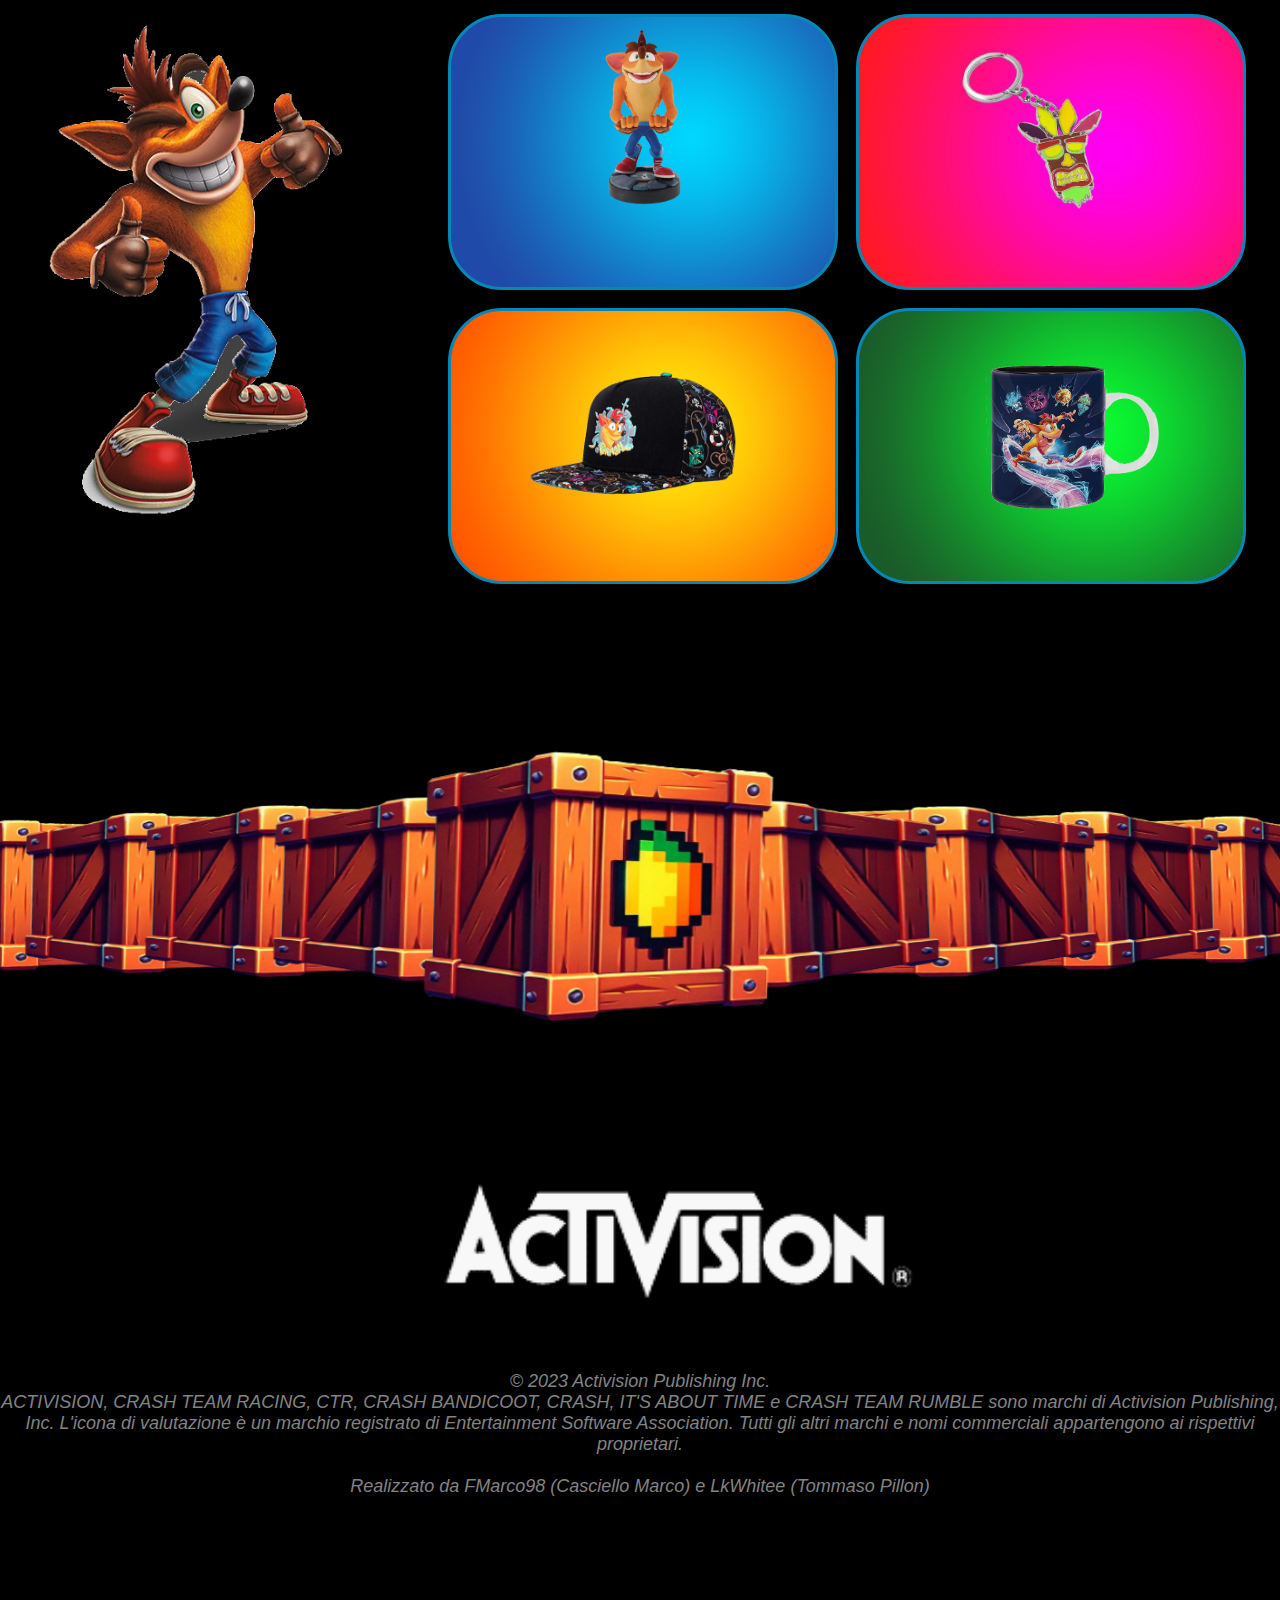
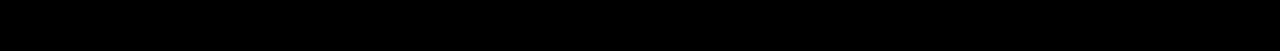
==== commit 57d1529c: "Characters page" ====
--- a/Index.html
+++ b/Index.html
@@ -13,7 +13,7 @@
         <ul>
             <li><span class="thispage" lang="en">Home</span></li>
             <li><a href="./pages/news.html" lang="en"><button class="cssbuttons-io " lang="en"><span>News</span></button></a></li>
-            <li><a href="./pages/story.html"><button class="cssbuttons-io " lang="en"><span>Story</span></button></a></li>
+            <li><a href="./pages/characters.html"><button class="cssbuttons-io " lang="en"><span>Characters</span></button></a></li>
             <li><a href="./pages/buy.html" lang="en"><button class="cssbuttons-io " lang="en"><span>Buy</span></button></a></li>
         </ul>
     </nav>
--- a/css/screen.css
+++ b/css/screen.css
@@ -159,8 +159,6 @@
     overflow: hidden;
 }
 button.cssbuttons-io {
-    width: 20vw;
-    height: 10vh;
     border: 0.3vw solid rgb(6, 136, 183);
     box-shadow: 0.3vw 0.3vw 2vh 0.1vh rgba(0,0,0,0.75);
     border-radius: 6vh;
@@ -226,6 +224,10 @@
 }
 header.main li {
     margin: 3vw;
+}
+header.main button.cssbuttons-io {
+    width: 20vw;
+    height: 10vh;
 }
 
 header.small img {
@@ -272,21 +274,21 @@
     border: 0.2vw solid rgb(6, 136, 183);
     border-radius: 6vh;
     box-shadow: 0.3vw 0.3vw 2vh 0.1vh rgba(0,0,0,0.75);
-    width: 7.5vw;
-    height: 4.5vh;
+    min-width: 7.5vw;
+    height: 4vh;
     font-weight: 500;
-    letter-spacing: 0.05em;
     text-align: center;
     font-family: "Arial Black", Helvetica, sans-serif;
-    font-size: 2.7vh;
+    font-size: 2.6vh;
     color: whitesmoke;
+    padding: 0.3vh;
     text-shadow: 0.2vh 0.2vh #558abb, -0.2vh -0.2vh #558abb, 0.2vh -0.2vh #558abb, -0.2vh 0.2vh #558abb;
 }
 nav .cssbuttons-io {
     font-size: 1vh;
 }
 nav button.cssbuttons-io {
-    width: 8vw;
+    min-width: 8vw;
     height: 5vh;
 }
 nav .cssbuttons-io span {
@@ -587,19 +589,11 @@
     height: 8vh;
 }
 
-/* --------------- Story Page --------------*/
-section.Story-Story {
-    padding: 10vh 10% 20vh 10%;
-}
-.Story-Story div {
-    min-height: 50vh;
-    background-color: var(--textBg);
-}
-.Story-Story .title {
-    text-align: center;
-}
-.Story-Story .text {
-    margin: 1vh 1vw 3vh 1vw;
+button.cartButton.cssbuttons-io {
+    background: linear-gradient(to top, #9b20cc, rgb(107, 0, 173));
+}
+button.cartButton.cssbuttons-io::before {
+    background: linear-gradient(to top, #246ea4, rgb(6, 136, 183));
 }
 
 /* PopUp */
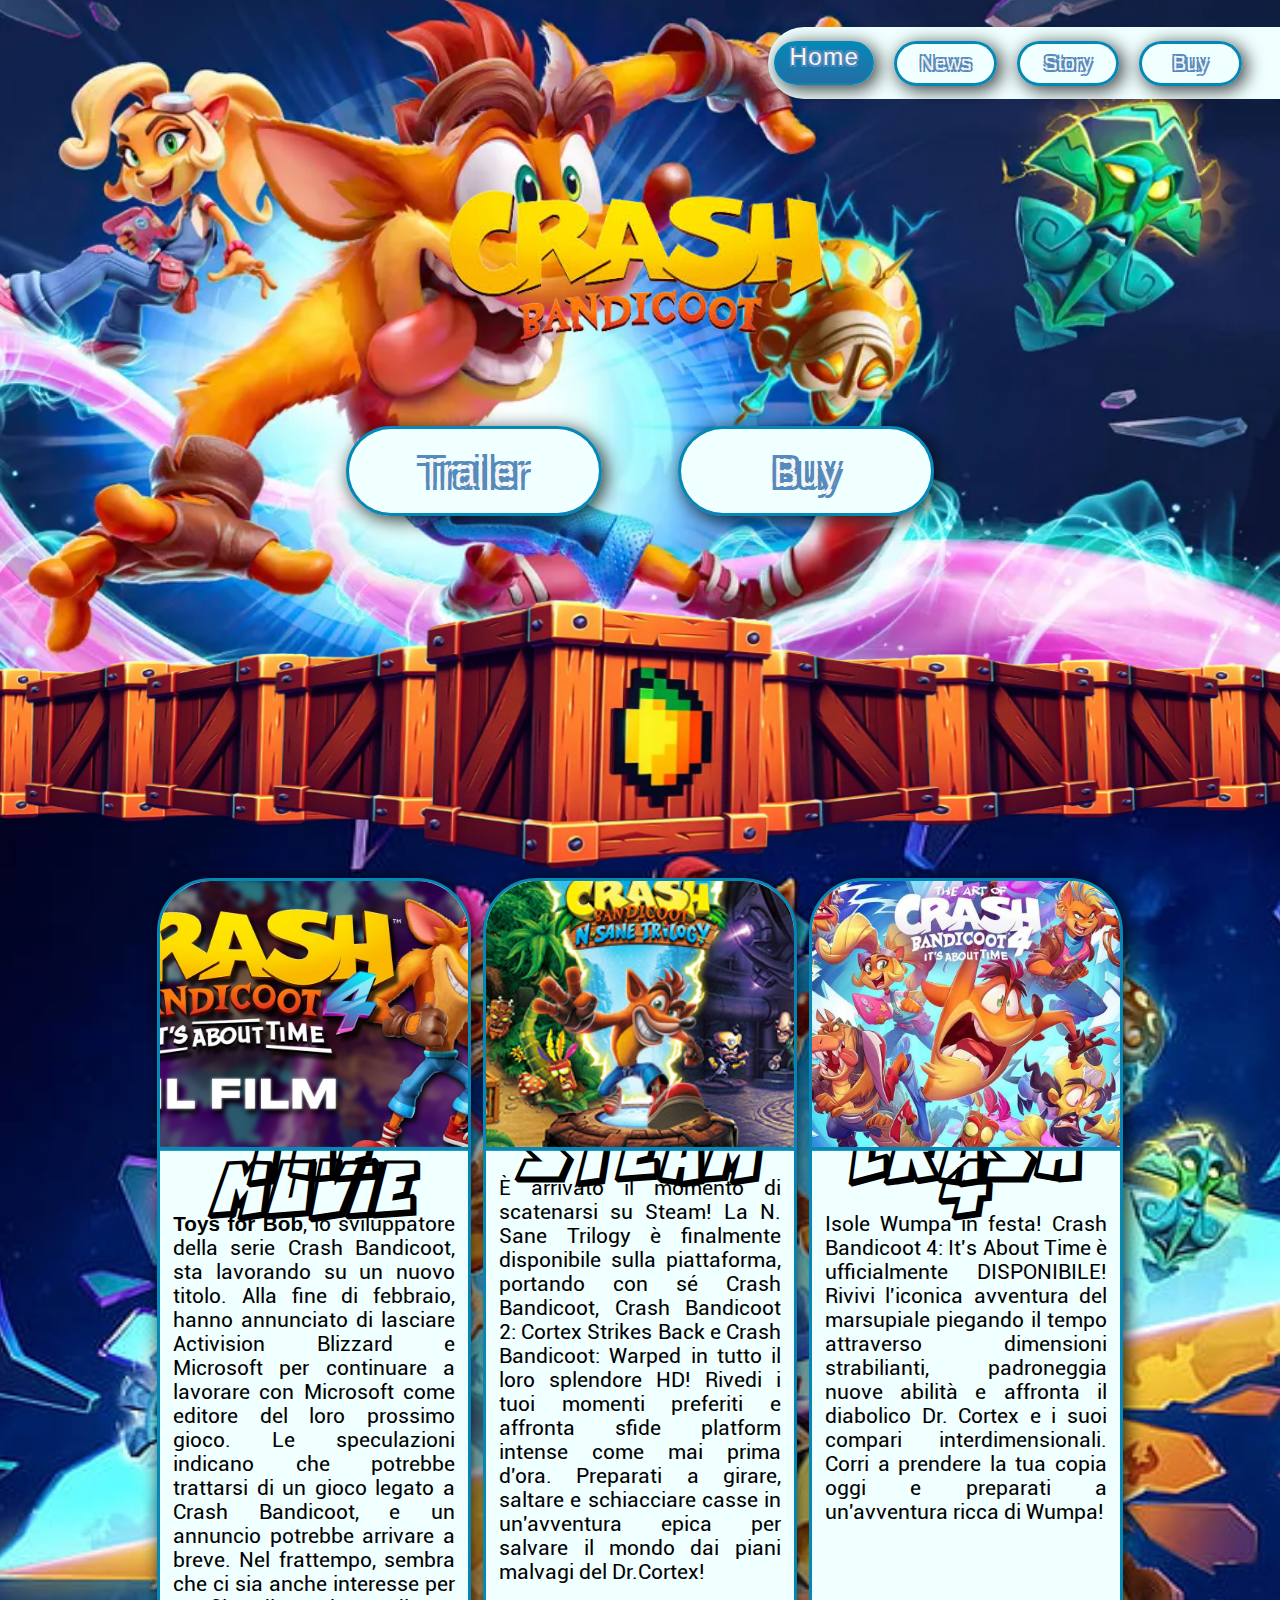
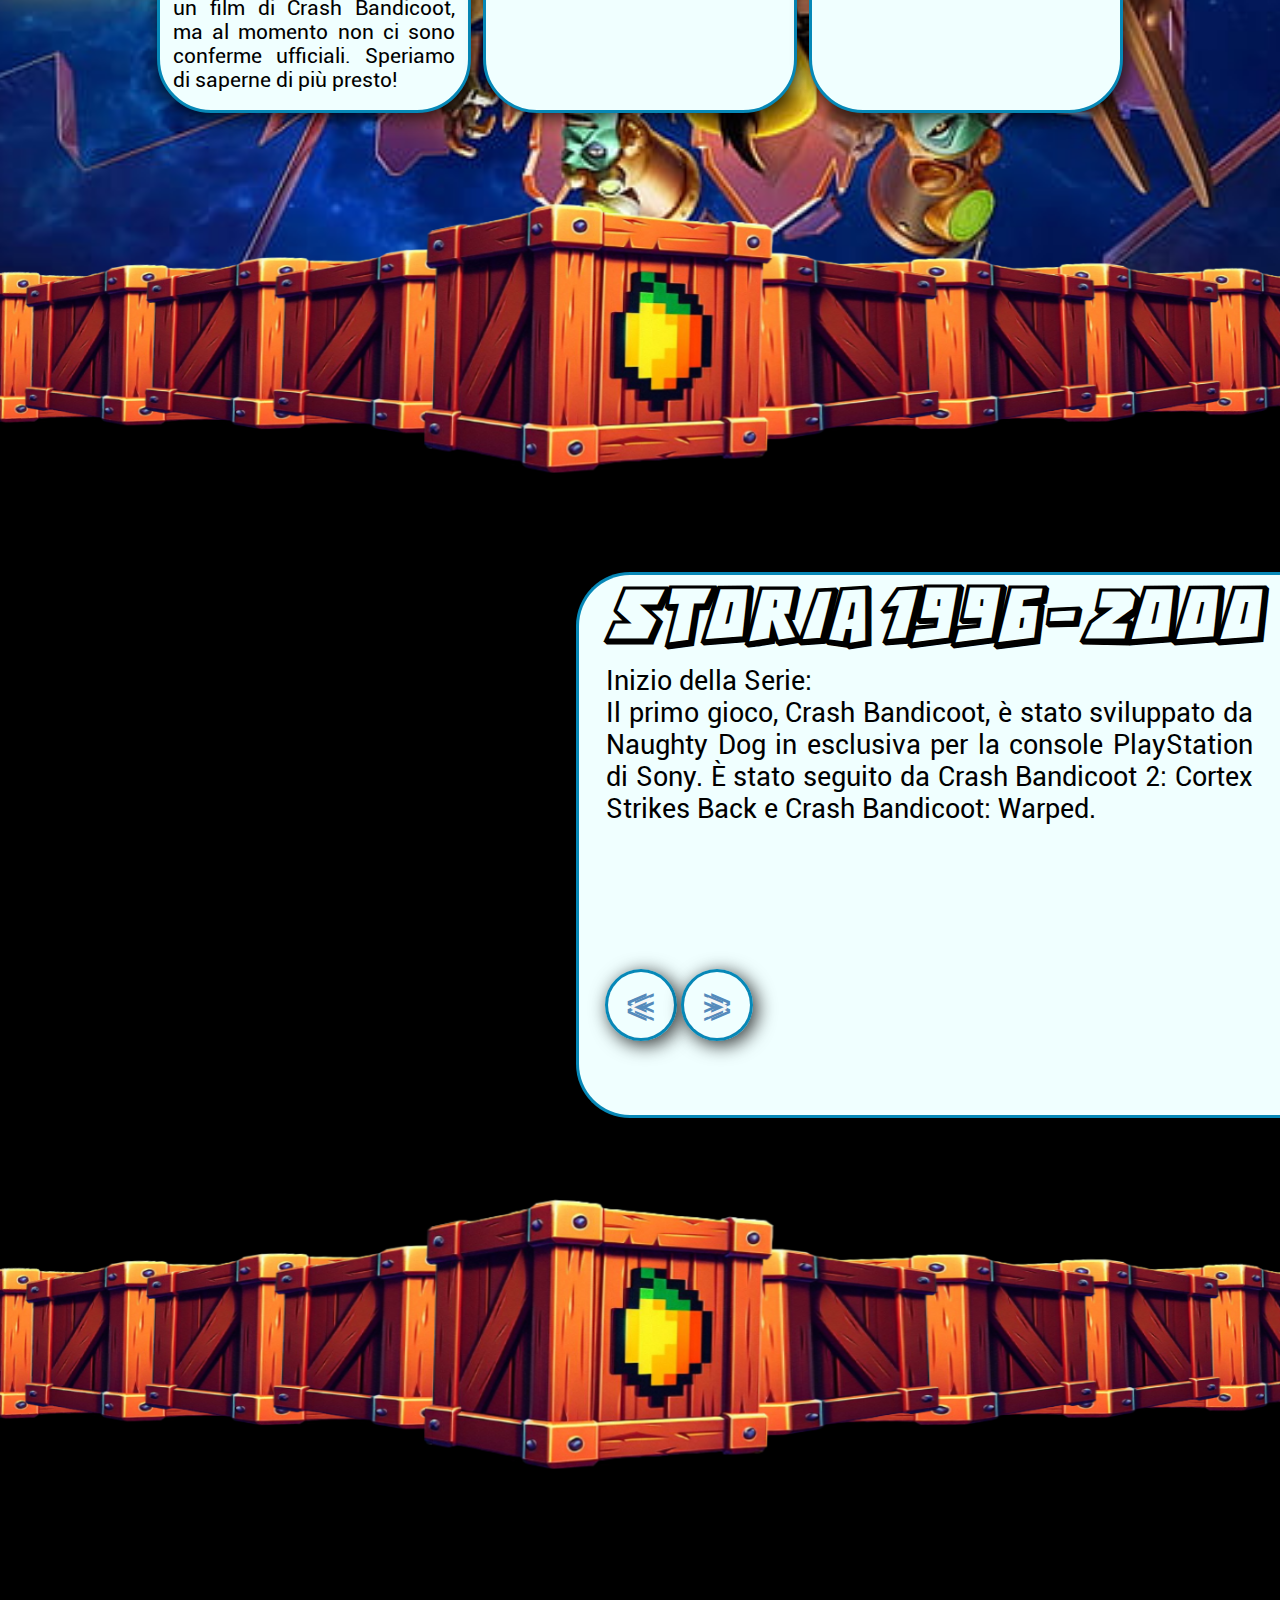
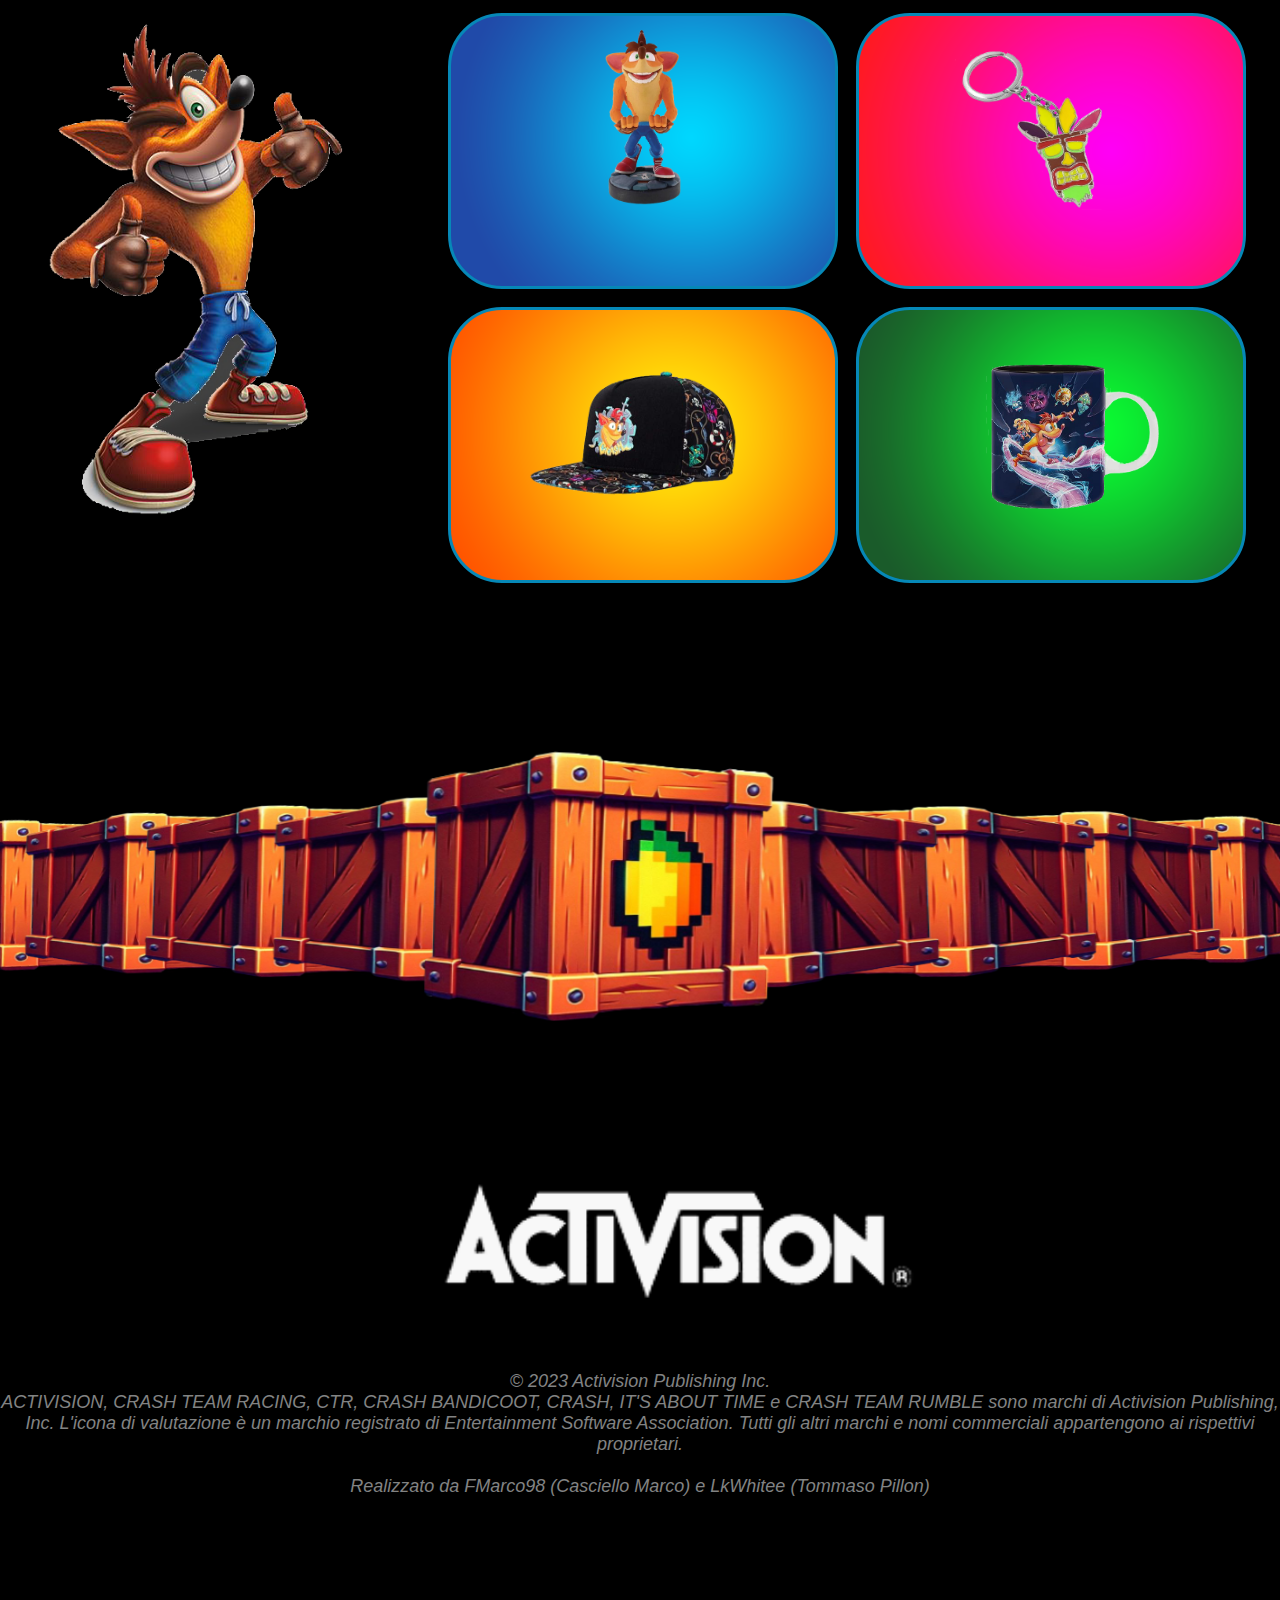
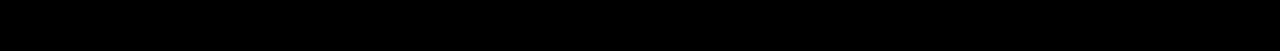
==== commit cee271ab: "JS" ====
--- a/Index.html
+++ b/Index.html
@@ -13,7 +13,7 @@
         <ul>
             <li><span class="thispage" lang="en">Home</span></li>
             <li><a href="./pages/news.html" lang="en"><button class="cssbuttons-io " lang="en"><span>News</span></button></a></li>
-            <li><a href="./pages/characters.html"><button class="cssbuttons-io " lang="en"><span>Characters</span></button></a></li>
+            <li><a href="./pages/story.html"><button class="cssbuttons-io " lang="en"><span>Story</span></button></a></li>
             <li><a href="./pages/buy.html" lang="en"><button class="cssbuttons-io " lang="en"><span>Buy</span></button></a></li>
         </ul>
     </nav>
--- a/css/screen.css
+++ b/css/screen.css
@@ -159,6 +159,8 @@
     overflow: hidden;
 }
 button.cssbuttons-io {
+    width: 20vw;
+    height: 10vh;
     border: 0.3vw solid rgb(6, 136, 183);
     box-shadow: 0.3vw 0.3vw 2vh 0.1vh rgba(0,0,0,0.75);
     border-radius: 6vh;
@@ -224,10 +226,6 @@
 }
 header.main li {
     margin: 3vw;
-}
-header.main button.cssbuttons-io {
-    width: 20vw;
-    height: 10vh;
 }
 
 header.small img {
@@ -274,21 +272,21 @@
     border: 0.2vw solid rgb(6, 136, 183);
     border-radius: 6vh;
     box-shadow: 0.3vw 0.3vw 2vh 0.1vh rgba(0,0,0,0.75);
-    min-width: 7.5vw;
-    height: 4vh;
+    width: 7.5vw;
+    height: 4.5vh;
     font-weight: 500;
+    letter-spacing: 0.05em;
     text-align: center;
     font-family: "Arial Black", Helvetica, sans-serif;
-    font-size: 2.6vh;
+    font-size: 2.7vh;
     color: whitesmoke;
-    padding: 0.3vh;
     text-shadow: 0.2vh 0.2vh #558abb, -0.2vh -0.2vh #558abb, 0.2vh -0.2vh #558abb, -0.2vh 0.2vh #558abb;
 }
 nav .cssbuttons-io {
     font-size: 1vh;
 }
 nav button.cssbuttons-io {
-    min-width: 8vw;
+    width: 8vw;
     height: 5vh;
 }
 nav .cssbuttons-io span {
@@ -596,6 +594,21 @@
     background: linear-gradient(to top, #246ea4, rgb(6, 136, 183));
 }
 
+/* --------------- Story Page --------------*/
+section.Story-Story {
+    padding: 10vh 10% 20vh 10%;
+}
+.Story-Story div {
+    min-height: 50vh;
+    background-color: var(--textBg);
+}
+.Story-Story .title {
+    text-align: center;
+}
+.Story-Story .text {
+    margin: 1vh 1vw 3vh 1vw;
+}
+
 /* PopUp */
 .buttonPopUp {
     z-index: 10000;
@@ -621,4 +634,15 @@
     position: absolute;
     right: 2vw;
     top: 2vh;
+}
+
+#countingPopUp li{
+    position: absolute;
+    margin: 0vh 0vh 0vh 89%;
+    height: 20px;
+    width: 20px;
+    background-color: #ed0404;
+    text-align: center;
+    color: aliceblue;
+    border-radius: 50%;
 }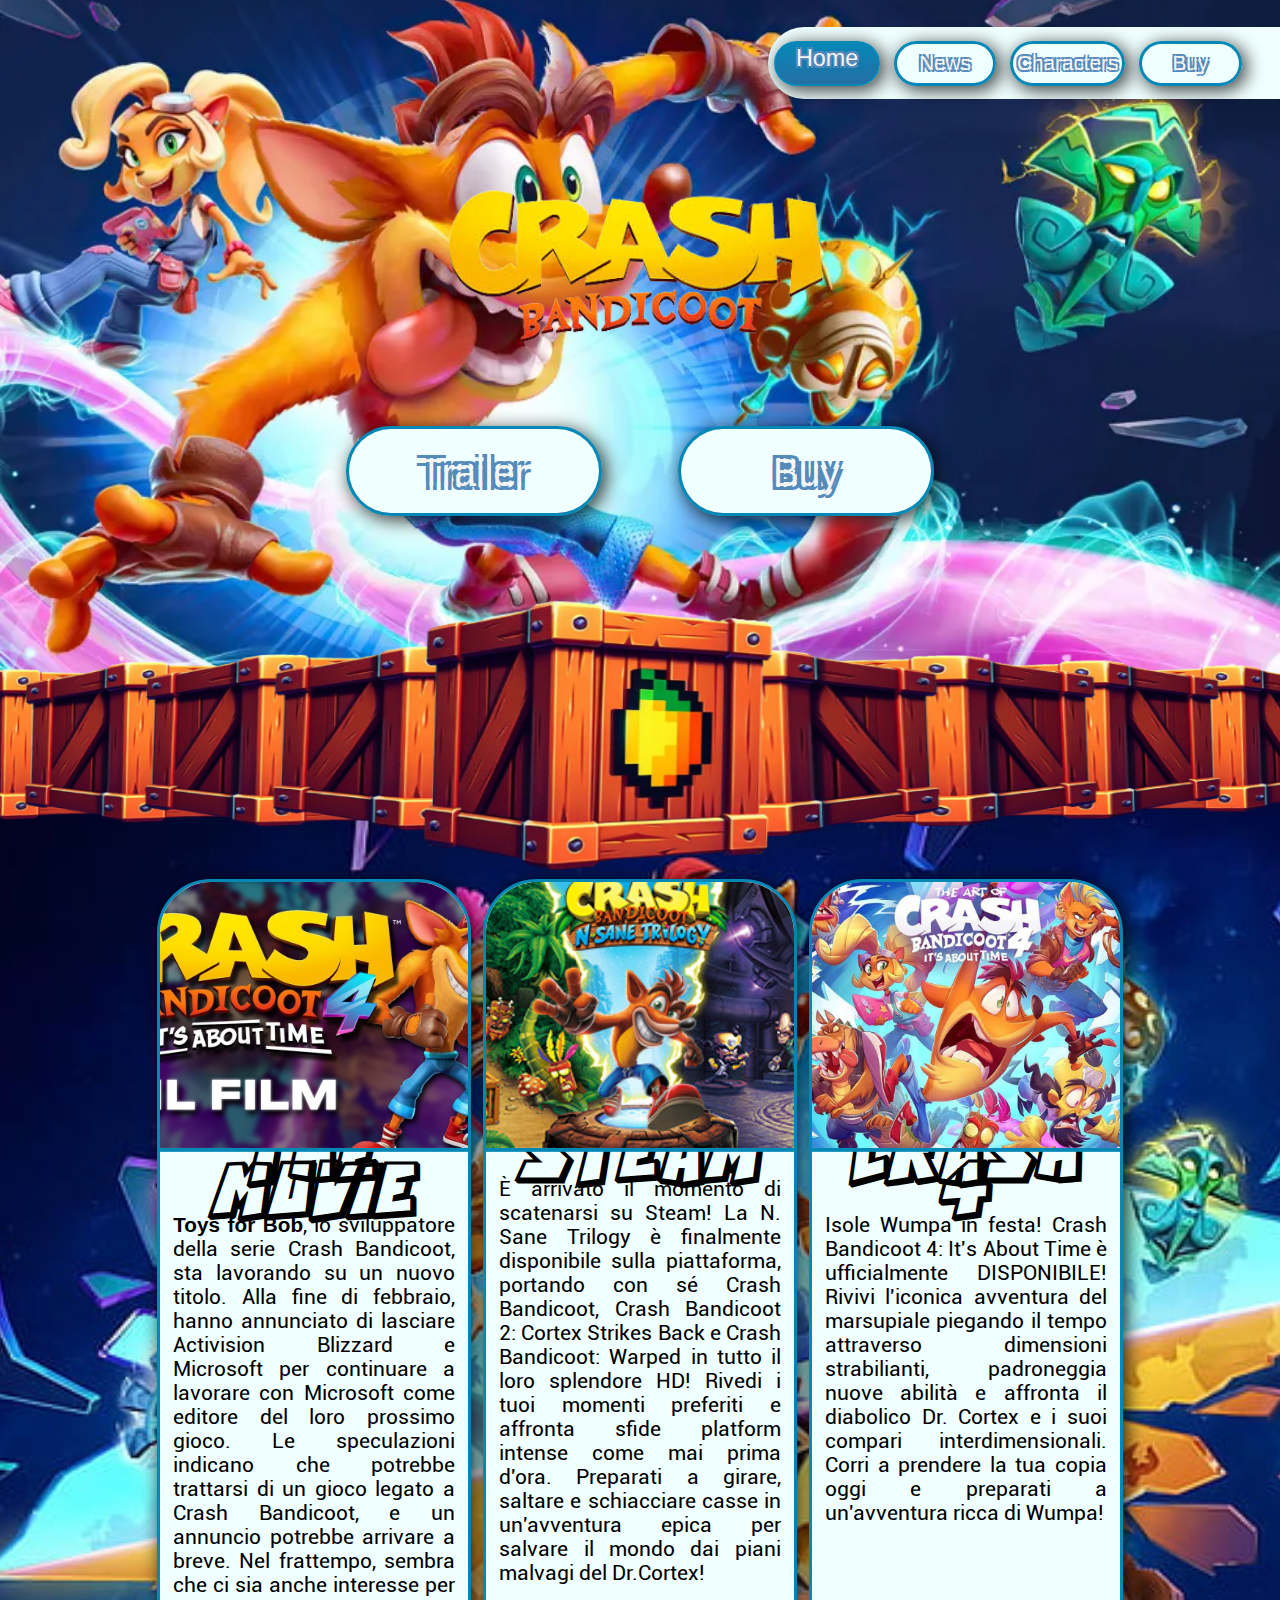
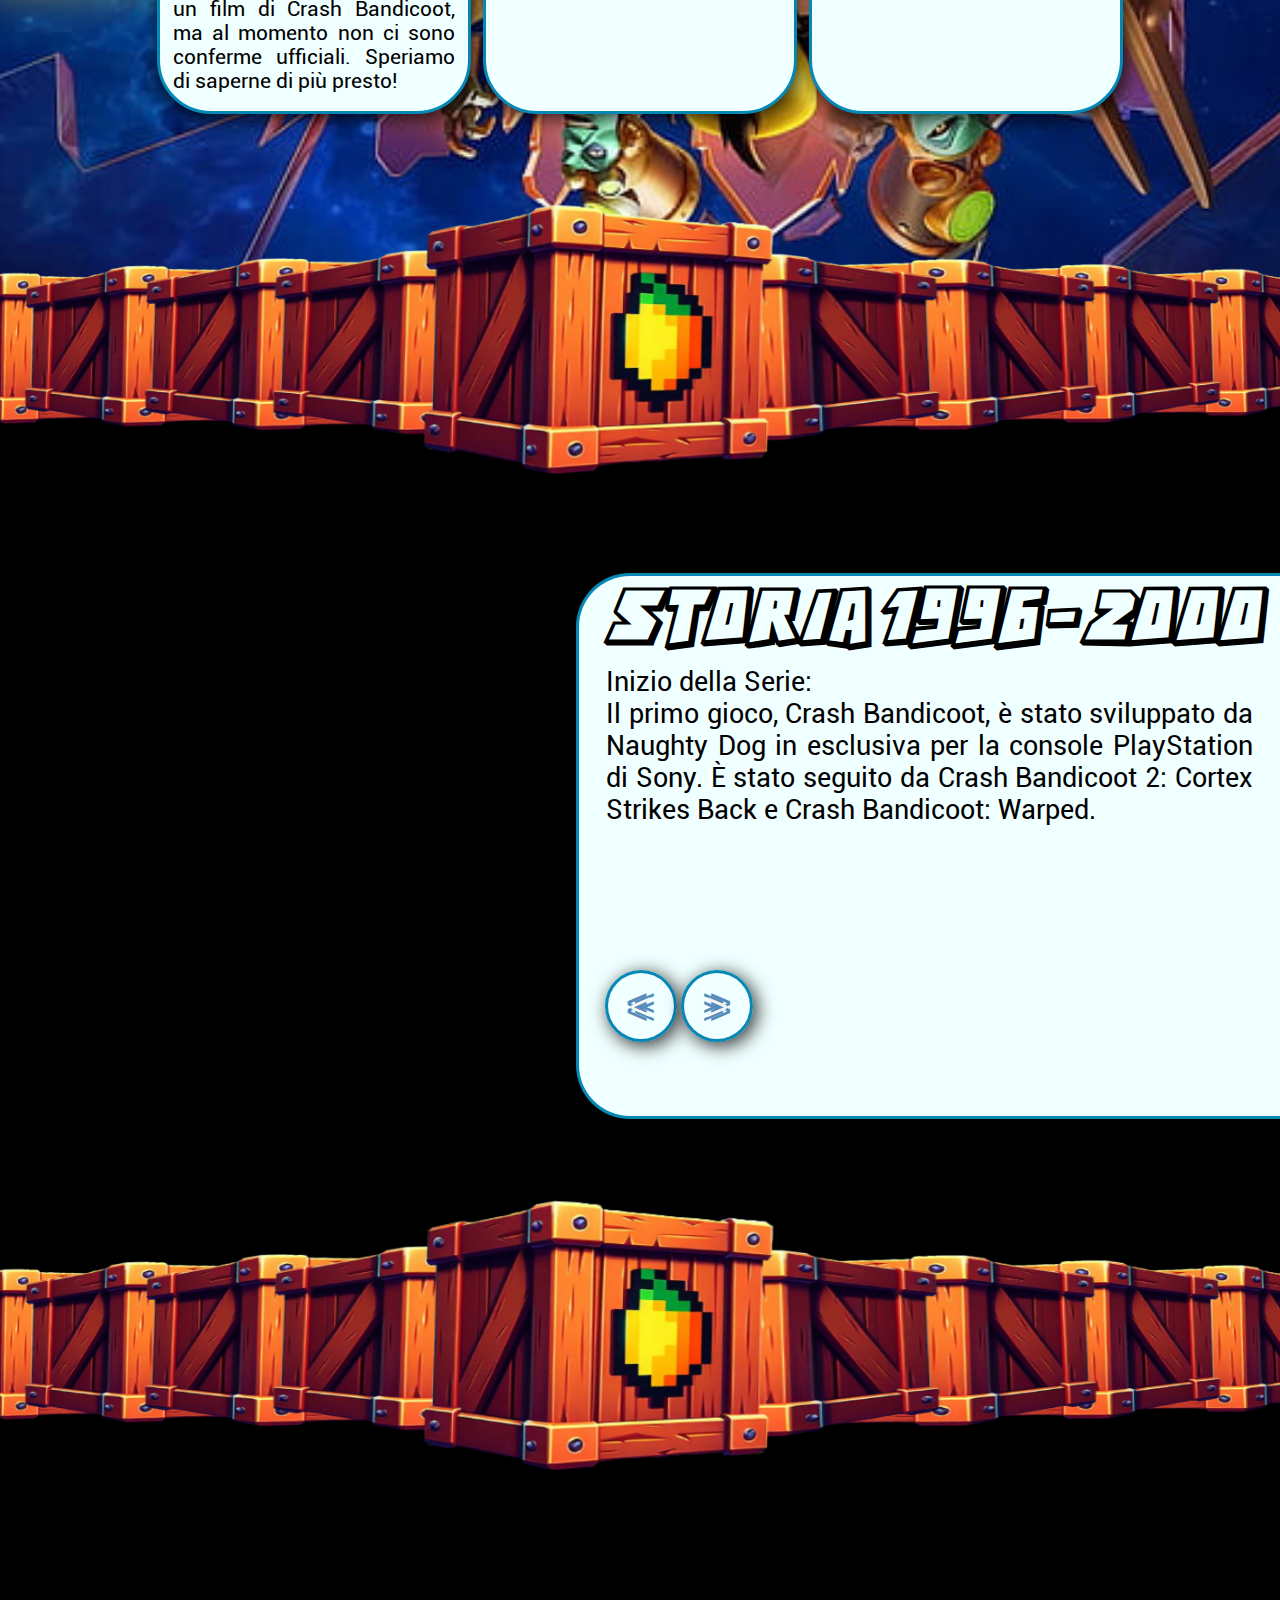
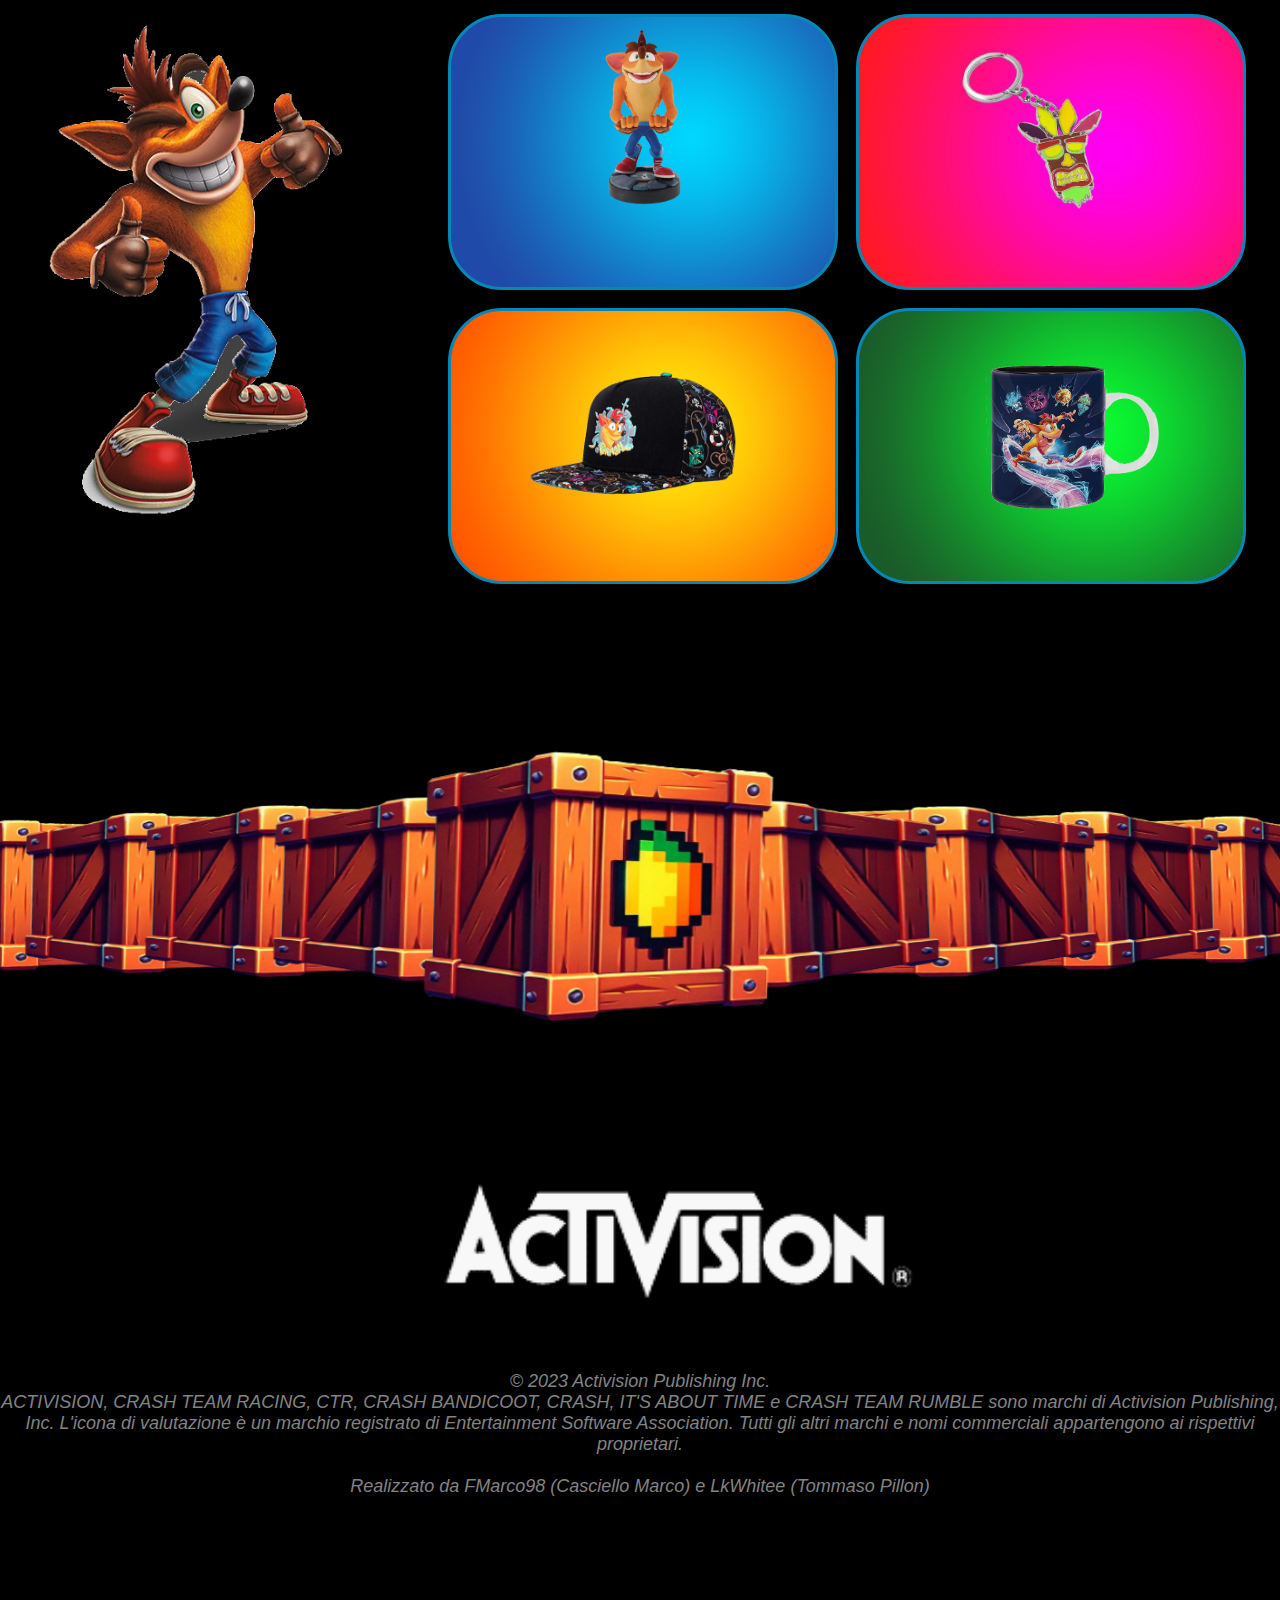
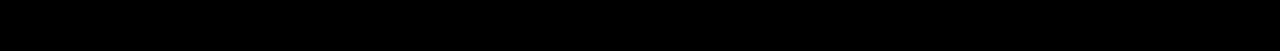
==== commit 7288e162: "Boh Non so piu che dire" ====
--- a/Index.html
+++ b/Index.html
@@ -13,7 +13,7 @@
         <ul>
             <li><span class="thispage" lang="en">Home</span></li>
             <li><a href="./pages/news.html" lang="en"><button class="cssbuttons-io " lang="en"><span>News</span></button></a></li>
-            <li><a href="./pages/story.html"><button class="cssbuttons-io " lang="en"><span>Story</span></button></a></li>
+            <li><a href="./pages/characters.html"><button class="cssbuttons-io " lang="en"><span>Characters</span></button></a></li>
             <li><a href="./pages/buy.html" lang="en"><button class="cssbuttons-io " lang="en"><span>Buy</span></button></a></li>
         </ul>
     </nav>
--- a/css/screen.css
+++ b/css/screen.css
@@ -159,8 +159,6 @@
     overflow: hidden;
 }
 button.cssbuttons-io {
-    width: 20vw;
-    height: 10vh;
     border: 0.3vw solid rgb(6, 136, 183);
     box-shadow: 0.3vw 0.3vw 2vh 0.1vh rgba(0,0,0,0.75);
     border-radius: 6vh;
@@ -226,6 +224,10 @@
 }
 header.main li {
     margin: 3vw;
+}
+header.main button.cssbuttons-io {
+    width: 20vw;
+    height: 10vh;
 }
 
 header.small img {
@@ -272,21 +274,21 @@
     border: 0.2vw solid rgb(6, 136, 183);
     border-radius: 6vh;
     box-shadow: 0.3vw 0.3vw 2vh 0.1vh rgba(0,0,0,0.75);
-    width: 7.5vw;
-    height: 4.5vh;
+    min-width: 7.5vw;
+    height: 4vh;
     font-weight: 500;
-    letter-spacing: 0.05em;
     text-align: center;
     font-family: "Arial Black", Helvetica, sans-serif;
-    font-size: 2.7vh;
+    font-size: 2.6vh;
     color: whitesmoke;
+    padding: 0.3vh;
     text-shadow: 0.2vh 0.2vh #558abb, -0.2vh -0.2vh #558abb, 0.2vh -0.2vh #558abb, -0.2vh 0.2vh #558abb;
 }
 nav .cssbuttons-io {
     font-size: 1vh;
 }
 nav button.cssbuttons-io {
-    width: 8vw;
+    min-width: 8vw;
     height: 5vh;
 }
 nav .cssbuttons-io span {
@@ -594,21 +596,6 @@
     background: linear-gradient(to top, #246ea4, rgb(6, 136, 183));
 }
 
-/* --------------- Story Page --------------*/
-section.Story-Story {
-    padding: 10vh 10% 20vh 10%;
-}
-.Story-Story div {
-    min-height: 50vh;
-    background-color: var(--textBg);
-}
-.Story-Story .title {
-    text-align: center;
-}
-.Story-Story .text {
-    margin: 1vh 1vw 3vh 1vw;
-}
-
 /* PopUp */
 .buttonPopUp {
     z-index: 10000;
@@ -634,15 +621,4 @@
     position: absolute;
     right: 2vw;
     top: 2vh;
-}
-
-#countingPopUp li{
-    position: absolute;
-    margin: 0vh 0vh 0vh 89%;
-    height: 20px;
-    width: 20px;
-    background-color: #ed0404;
-    text-align: center;
-    color: aliceblue;
-    border-radius: 50%;
 }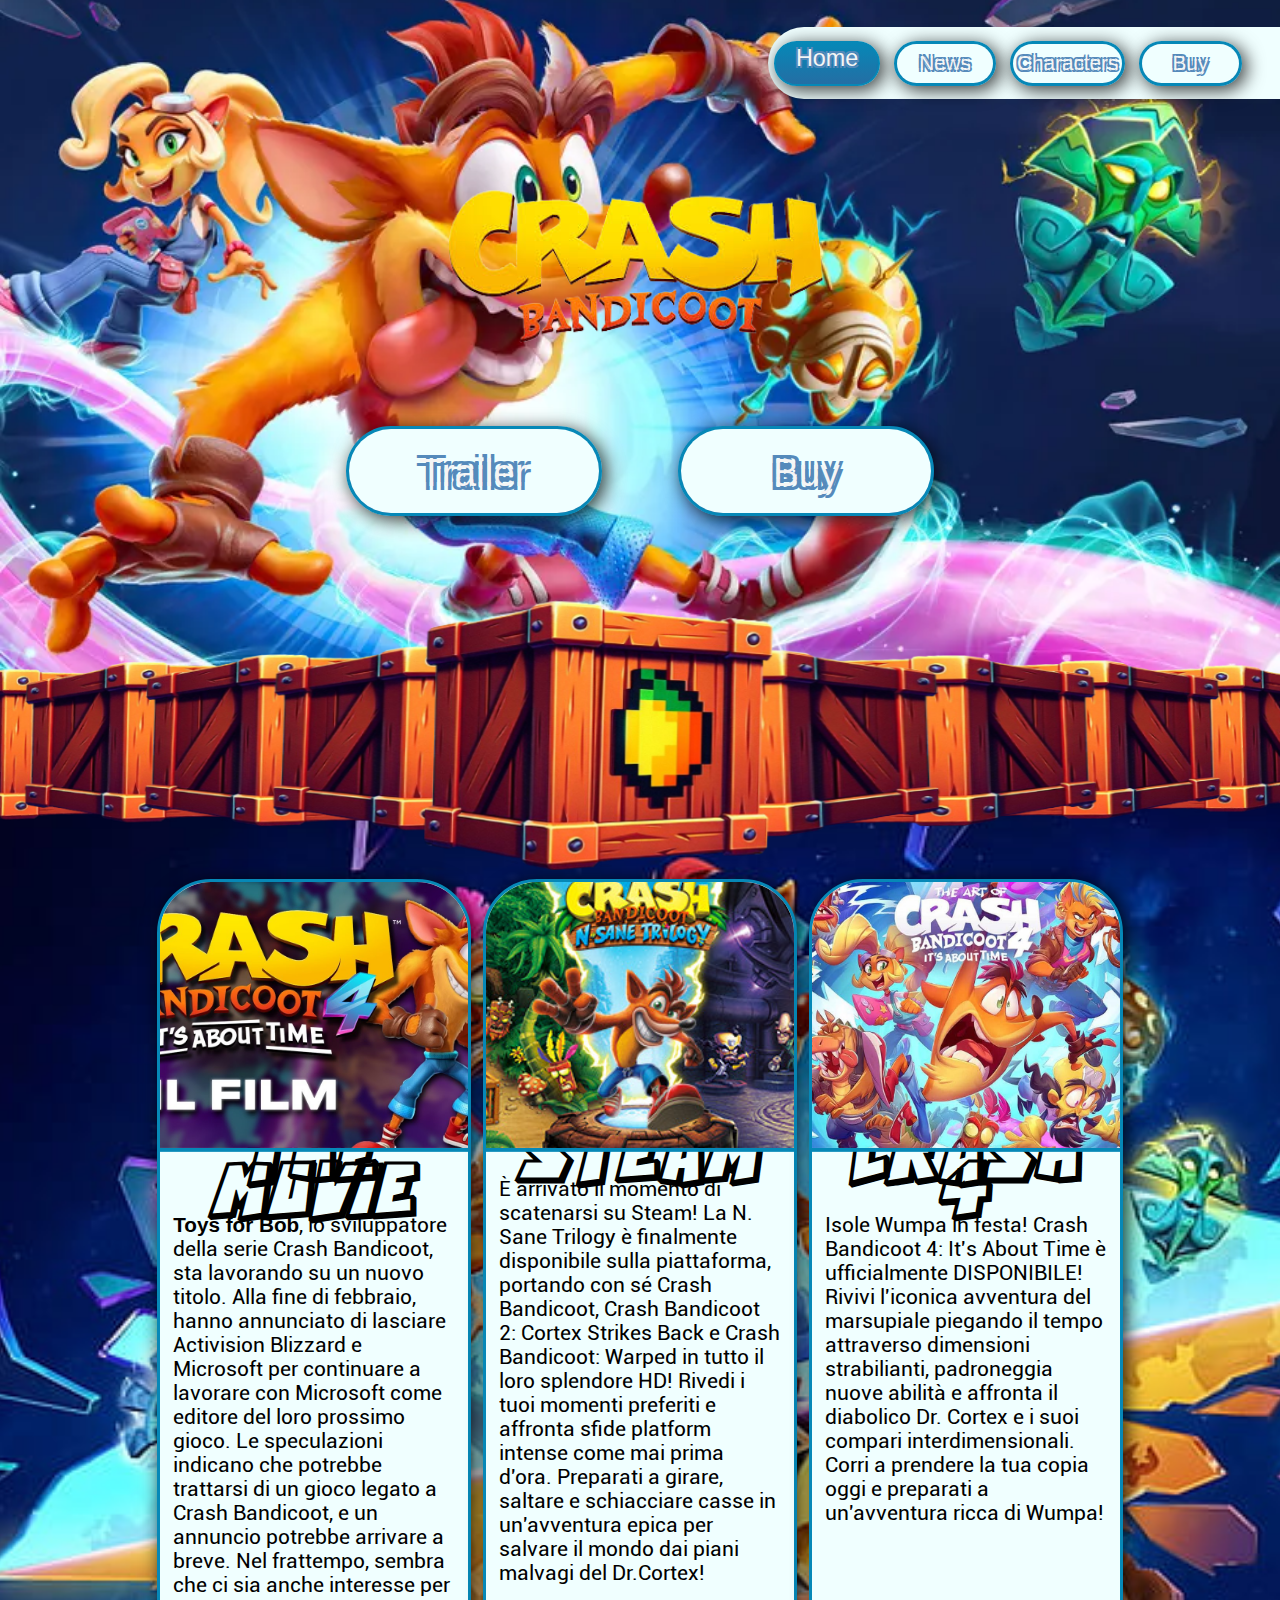
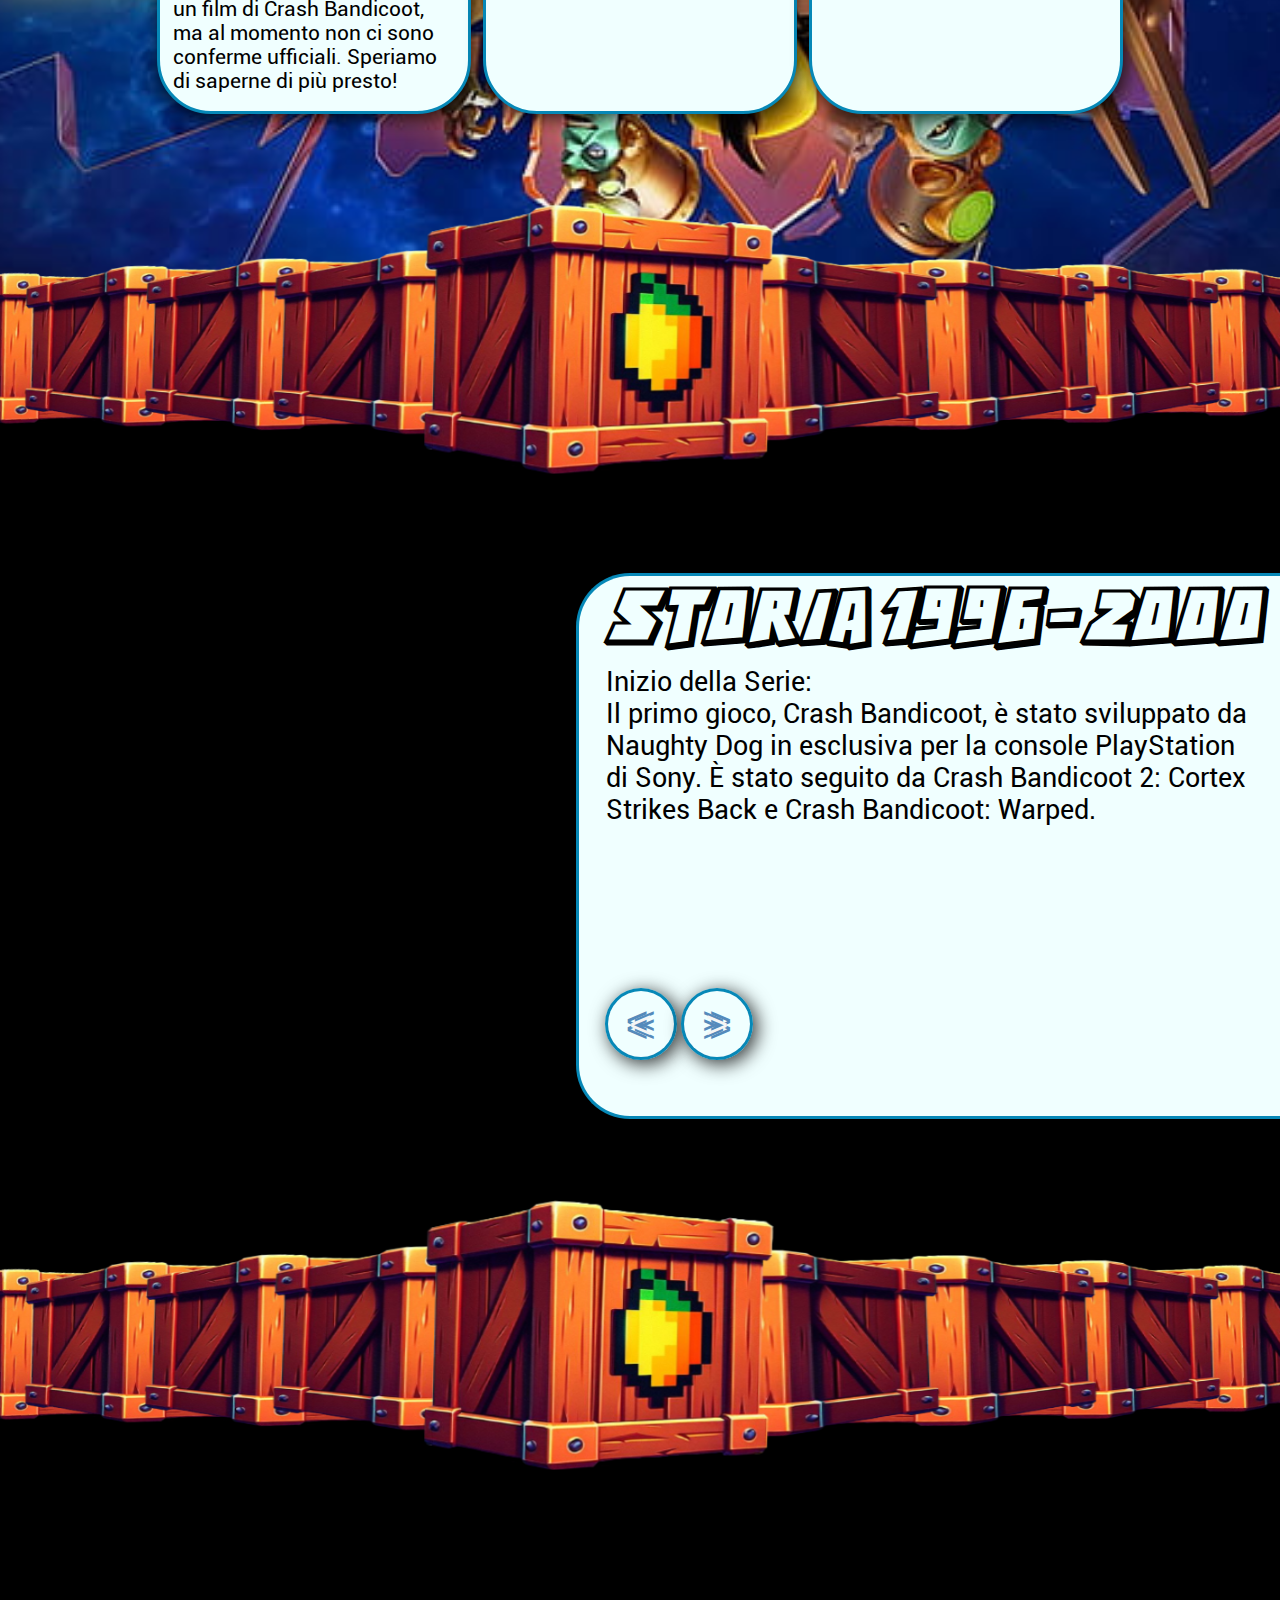
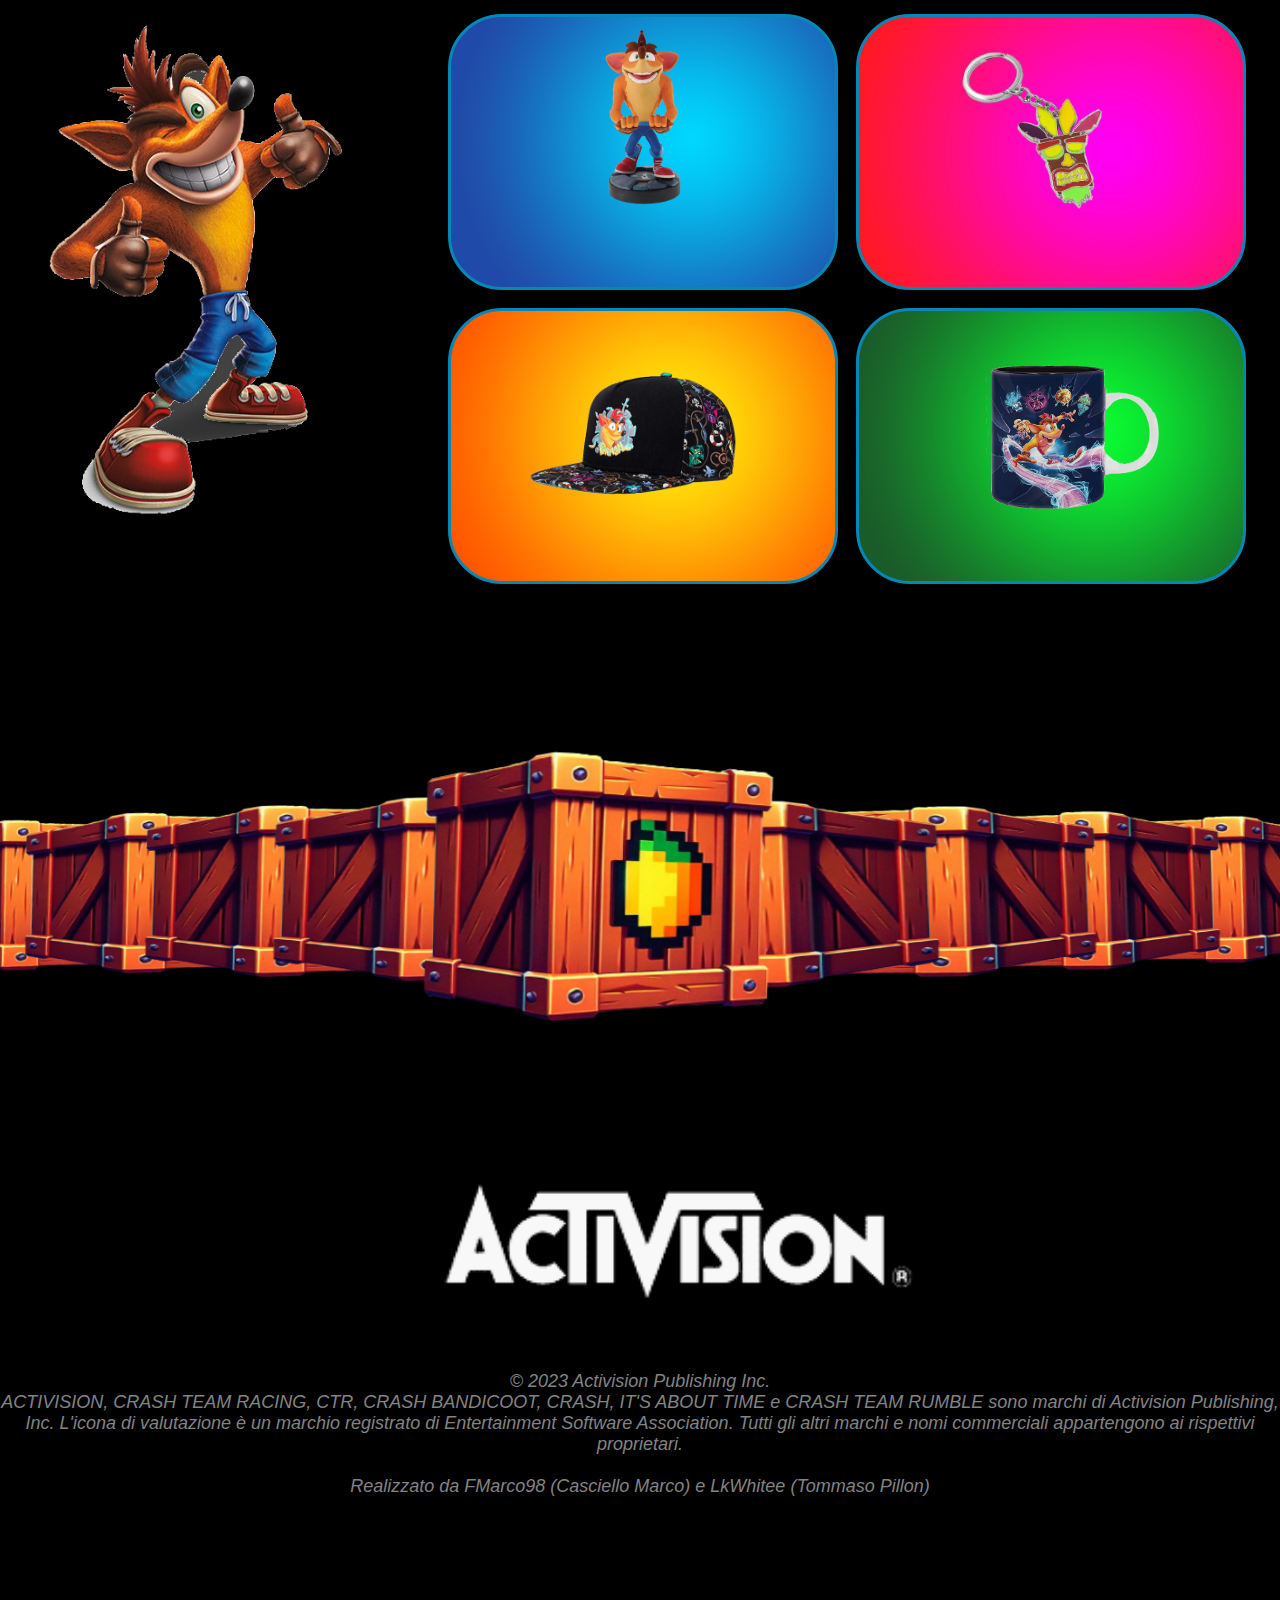
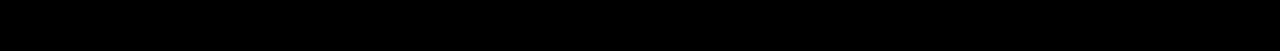
==== commit acff654c: "br" ====
--- a/Index.html
+++ b/Index.html
@@ -25,6 +25,7 @@
         </ul>
     </header>
     <main>
+
         <section id="TrailerPopUp" class="buttonPopUp" style="display: none">
             <div class="buttonContainer">
                 <button class="cssbuttons-io" onclick="Trailerclicked()"><span>X</span></button>
@@ -79,27 +80,27 @@
                     <h2  class="title">STORIA 1996-2000</h2>
                     <p class="text"> Inizio della Serie: <br>
                         Il primo gioco, Crash Bandicoot, è stato sviluppato da Naughty Dog in esclusiva per la console PlayStation di Sony. È stato seguito da Crash Bandicoot 2: Cortex Strikes Back e Crash Bandicoot: Warped.
-                    </p>
+                    </p><br>
                 </div>
                 <div id = "storypt2" style="display: none;">
                     <h2 class="title">STORIA 2001-2006</h2>
                     <p class="text">
                         Transizione a Terze Parti: <br>
                         Dopo il periodo di esclusività PlayStation, la serie si è allargata ad altre piattaforme e sviluppatori. Alcuni titoli notevoli sono Crash Team Racing e Crash Bash.
-                    </p>
+                    </p><br><br>
                 </div>
                 <div id = "storypt3" style="display: none;">
                     <h2 class="title">STORIA 2016-PRESENTE</h2>
                     <p class="text">
                         Rinascita: <br> 
-                        Nel 2016, la serie è stata rivitalizzata con il remake dei primi tre giochi. Crash Bandicoot N. Sane Trilogy ha portato i classici su piattaforme moderne. <br><br>
-                    </p>
+                        Nel 2016, la serie è stata rivitalizzata con il remake dei primi tre giochi. Crash Bandicoot N. Sane Trilogy ha portato i classici su piattaforme moderne. <br>
+                    </p><br><br>
                 </div>
                 <div id = "storypt4" style="display: none;">
                     <h2 class="title">ELEMENTI COMUNI</h2>
                     <p class="text">
                         I giochi di Crash Bandicoot sono principalmente platform, ma includono anche spin-off come giochi di kart racing e party. La trama ruota attorno al bandicoot geneticamente modificato Crash e al suo nemico, il dottor Neo Cortex.
-                    </p>
+                    </p><br><br>
                 </div>
                 
                 <div id="Buttons" > 
--- a/css/screen.css
+++ b/css/screen.css
@@ -11,7 +11,6 @@
 
     --textBg: azure;
 }
-
 /*animazioni*/
 
 @keyframes newsHover {
@@ -58,7 +57,12 @@
     font-family: textFont;
     src: url(./fonts/Roboto-Regular.ttf);
 }
-
+@font-face {
+    font-family: countFont;
+    src: url(./fonts/Action\ Comics\ Black.ttf);
+}
+
+/*Elementi traslati*/
 #index-d1 {
     top: -10vh;
 }
@@ -93,7 +97,7 @@
     background-size: cover;
 }
 
-/*Presi da internet*/
+/*Presi da internet e leggermente modificati*/
 
 /*-------------------Back to top -----------------*/
 .Btn {
@@ -207,6 +211,7 @@
     background-size: cover;
     background-position: center;
 }
+/*header estesa*/
 header.main img {
     display: block;
     margin-left: 35vw;
@@ -230,6 +235,7 @@
     height: 10vh;
 }
 
+/*header "piccla" */
 header.small img {
     margin: 7vh 0px 0px 5vw;
     width: 20vw;
@@ -332,7 +338,7 @@
 
 .text {
     font-family: textFont, Arial, Helvetica, sans-serif;
-    text-align: justify;
+    text-align: left;
     font-size: 3vh;
 }
 
@@ -411,7 +417,7 @@
     min-height: 50vh;
     width: 22vw;
     overflow: hidden;
-    background-color: var(--textBg);                                            /*>modificare forse<*/
+    background-color: var(--textBg);
 
     -webkit-animation: newsHover-off var(--AnimationNewsScaleTime);
 }
@@ -532,6 +538,8 @@
     margin: 0px 1vw 0px 1vw;
 }
 
+/*modifiche della lista per le pagine di aqcuisto*/
+
 .boList li:nth-child(odd) .buttonContainer {
     float: left;
     margin: 0px 0px 1vh 1vw;
@@ -566,6 +574,8 @@
     font-size: 3vh;
     text-shadow: 0.2vh 0.2vh #558abb, -0.2vh -0.2vh #558abb, 0.2vh -0.2vh #558abb, -0.2vh 0.2vh #558abb;
 }
+
+/*modifiche per la pagina del minibuy*/
 
 .miniBuy ul.boList {
     padding: 20vh 7vw 15vh 7vw;
@@ -596,6 +606,26 @@
     background: linear-gradient(to top, #246ea4, rgb(6, 136, 183));
 }
 
+/*Stile del contatore di oggetti acquistati*/
+
+span.cartCount {
+    float: right;
+    z-index: 100000;
+
+    position: relative;
+    top: -1.7vh;
+    left: -1.6vw;
+
+    font-family: countFont;
+    color: #44ea76;
+    text-shadow: 0.1vw 0.2vh 0.3vh black;
+
+    font-size: 1.3vh;
+}
+.miniBuy#cartZone span.cartCount {
+    font-size: 2vh;
+}
+
 /* PopUp */
 .buttonPopUp {
     z-index: 10000;
@@ -605,7 +635,7 @@
     width: 100%;
     height: 100vh;
 }
-.buttonPopUp iframe {
+.buttonPopUp div#content, .buttonPopUp iframe {
     margin: 10vh 12% 10vh 12%;
     width: 76%;
     height: 80vh;
@@ -621,4 +651,151 @@
     position: absolute;
     right: 2vw;
     top: 2vh;
+}
+
+/*zona del pagamento con il carretto*/
+
+.buyConfirm {
+    display: flex;
+    flex-direction: row;
+    background-color: var(--textBg);
+}
+.buyConfirm div {
+    height: 80vh;
+    width: 100%;
+}
+.buyConfirm div:nth-child(1) {
+    border-right: 0.3vw solid rgb(6, 136, 183);
+    
+    background-color: azure;
+    border-top-left-radius: 5.5vh;
+    border-bottom-left-radius: 5.5vh;
+}
+.buyConfirm div:nth-child(2) {
+    background-color: #12b9c2;
+    border-top-right-radius: 5.5vh;
+    border-bottom-right-radius: 5.5vh;
+}
+
+/*Lista degli oggetti acquistati*/
+ul.orderedList {
+    display: flex;
+    flex-direction: column;
+    gap: 2vh;
+    
+    list-style: none;
+    height: 60vh;
+    margin: 0px 1.5vw 0px 2vw;
+    
+    border-top: 0.3vh solid black;
+    border-bottom: 0.3vh solid black;
+}
+ul.orderedList li {
+    height: 6vh;
+    margin: 2.2vh 7vw 2vh 3vw;
+        
+}
+ul.orderedList li h3.text {
+    margin: 1vh 0px 0px 0px;
+    border-bottom: 0.2vh solid black;
+
+    font-size: 2vh;
+    text-align: left;
+}
+ul.orderedList li h4 {
+    display: inline-block;
+    margin: 0.5vh 0px 0px 0px;
+
+    font-size: 1.5vh;
+}
+ul.orderedList li img.box {
+    float: left;
+    
+    position: relative;
+    top: -0.4vh;
+    
+    height: 6vh;
+    width: 10vh;
+    scale: 1.2;
+    object-fit: cover;
+    
+    margin-right: 1vw;
+    border-radius: 2vh;
+}
+
+/*Stile del inputfield per cambiare il numero di oggetti acquistati*/
+
+input.quantitySelector {
+    display: inline;
+    border: 0px;
+    background-color: inherit;
+    min-width: 3vw;
+    height: 3vh;
+    font-size: 2vh;
+    margin: 0px;
+}
+
+/*stile del form per mettere i dati*/
+
+.buyConfirm form {
+    min-height: 40vh;
+    margin: 18vh 3vw 22vh 2vw;
+    padding: 2vh 1vw 1vh 1vw;
+    background-color: #a62cd6e4;
+
+    display: flex;
+    flex-direction: column;
+    justify-content: center;
+}
+.buyConfirm fieldset {
+    border: 0.2vw solid rgb(50, 159, 199);
+    border-radius: 2vh;
+
+    margin: 3vh 0px 3vh 0px;
+    display: flex;
+    flex-direction: row;
+    flex-wrap: wrap;
+}
+.buyConfirm fieldset legend {
+    font-size: 2vh;
+}
+.buyConfirm form input, .buyConfirm form button {
+    display: inline-block;
+    margin: 0.2vw;
+    font-size: 2vh;
+    padding: 0.5vh 1vw 0.5vh 1vw;
+    border-radius: 6vh;
+    border: 0px;
+}
+.buyConfirm label {
+    float: left;
+    /*overflow: show;*/
+    height: 0px;
+
+    font-size: 1.4vh;
+}
+.buyConfirm input[name="name"], .buyConfirm input[name="surname"] {
+    width: 10vw;
+}
+.buyConfirm input[name="creditCardNumber"] {
+    width: 28vw;
+}
+.buyConfirm button.cssbuttons-io {
+    min-width: 20vw;
+
+    padding: 0vh 0.8vw 0vh 0.7vw;
+    box-shadow: 0.3vw 0.3vw 2vh 0.1vh rgba(0, 0, 0, 0.858);
+}
+.buyConfirm button.cssbuttons-io:hover span{
+    color: azure;
+}
+
+.buyConfirm button.cssbuttons-io span {
+    font-size: 2vh;
+    font-family: titleFont;
+    color: #558abb;
+    text-shadow: none;
+}
+.buyConfirm h2 {
+    text-align: center;
 }